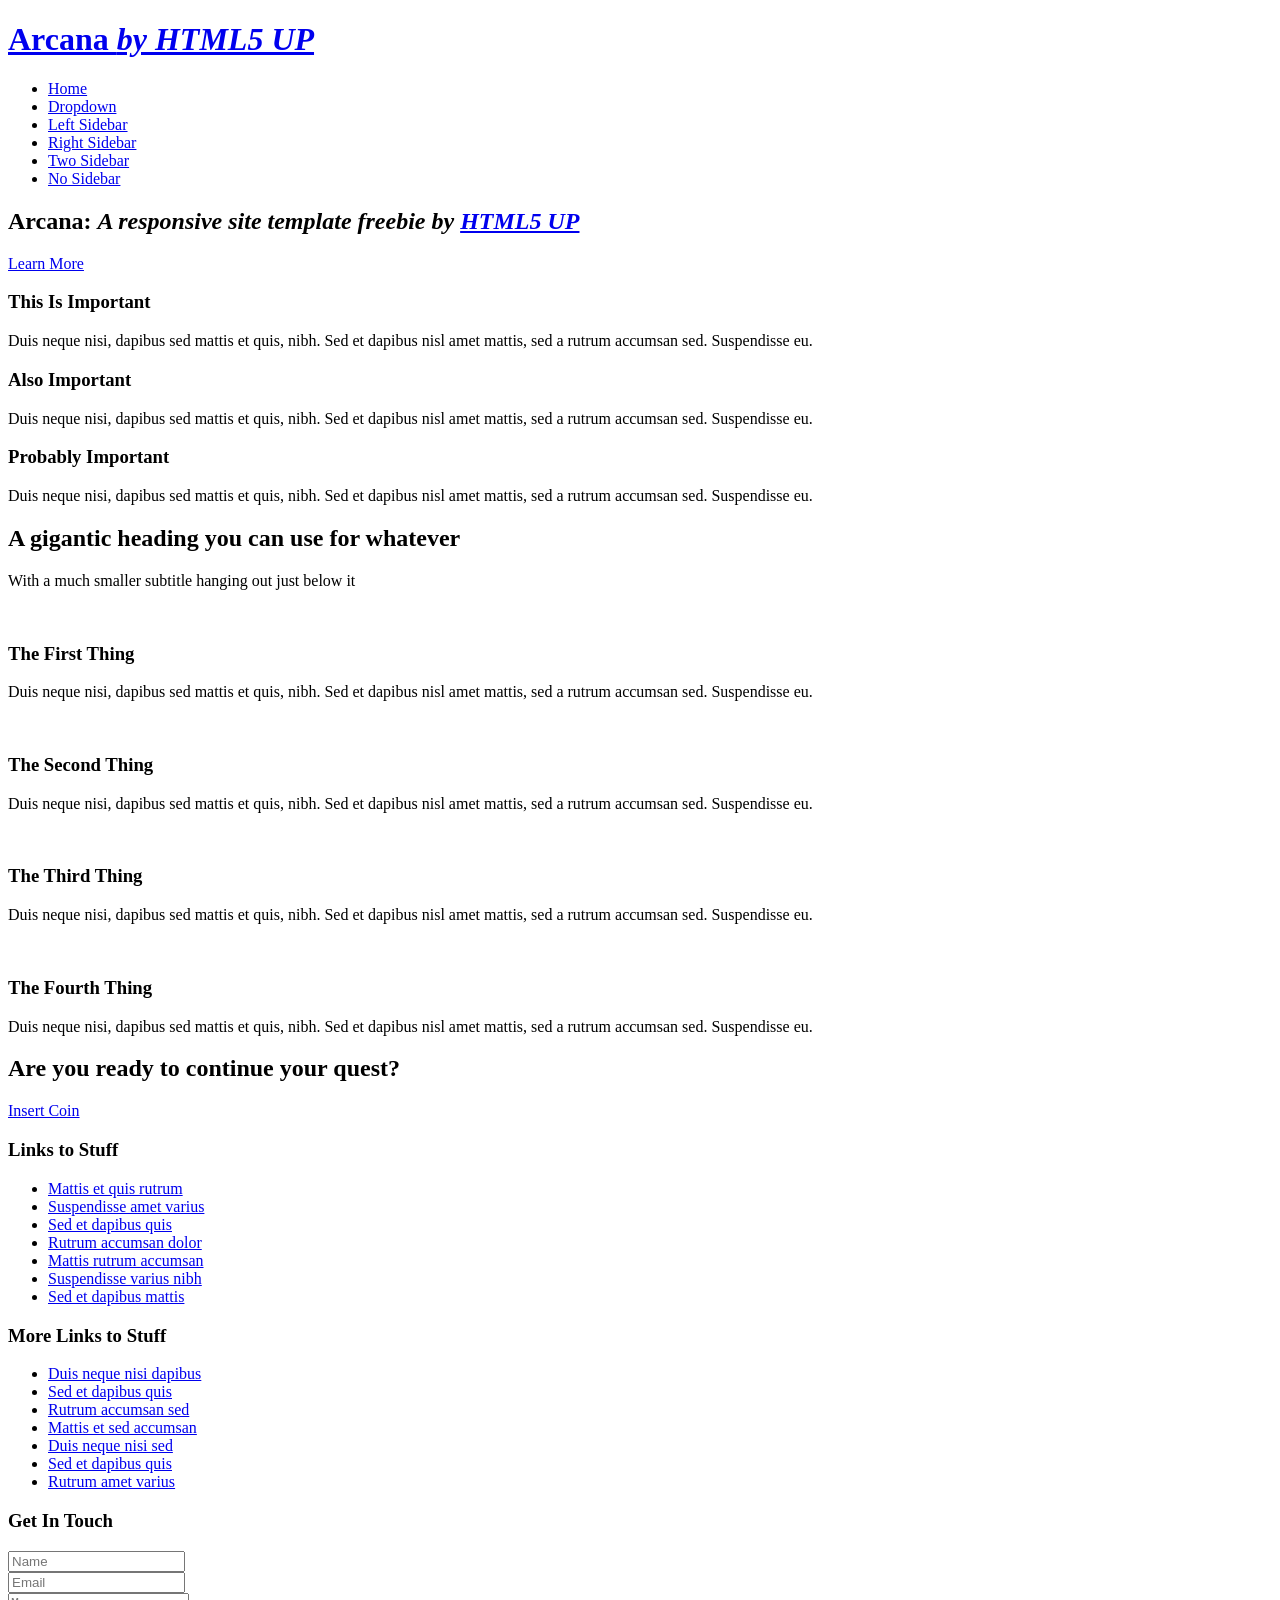
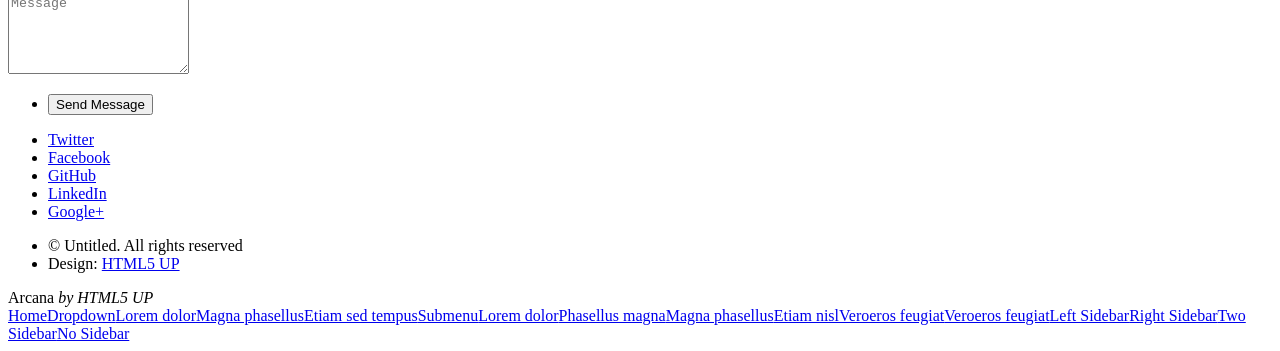
==== index.html @ fdfd2367 "inital commit, took template off HTML5 Up" ====
<!DOCTYPE HTML>
<!--
	Arcana by HTML5 UP
	html5up.net | @ajlkn
	Free for personal and commercial use under the CCA 3.0 license (html5up.net/license)
-->
<html>
	<head>
		<title>Arcana by HTML5 UP</title>
		<meta charset="utf-8" />
		<meta name="viewport" content="width=device-width, initial-scale=1, user-scalable=no" />
		<link rel="stylesheet" href="assets/css/main.css" />
	</head>
	<body class="is-preload">
		<div id="page-wrapper">

			<!-- Header -->
				<div id="header">

					<!-- Logo -->
						<h1><a href="index.html" id="logo">Arcana <em>by HTML5 UP</em></a></h1>

					<!-- Nav -->
						<nav id="nav">
							<ul>
								<li class="current"><a href="index.html">Home</a></li>
								<li>
									<a href="#">Dropdown</a>
									<ul>
										<li><a href="#">Lorem dolor</a></li>
										<li><a href="#">Magna phasellus</a></li>
										<li><a href="#">Etiam sed tempus</a></li>
										<li>
											<a href="#">Submenu</a>
											<ul>
												<li><a href="#">Lorem dolor</a></li>
												<li><a href="#">Phasellus magna</a></li>
												<li><a href="#">Magna phasellus</a></li>
												<li><a href="#">Etiam nisl</a></li>
												<li><a href="#">Veroeros feugiat</a></li>
											</ul>
										</li>
										<li><a href="#">Veroeros feugiat</a></li>
									</ul>
								</li>
								<li><a href="left-sidebar.html">Left Sidebar</a></li>
								<li><a href="right-sidebar.html">Right Sidebar</a></li>
								<li><a href="two-sidebar.html">Two Sidebar</a></li>
								<li><a href="no-sidebar.html">No Sidebar</a></li>
							</ul>
						</nav>

				</div>

			<!-- Banner -->
				<section id="banner">
					<header>
						<h2>Arcana: <em>A responsive site template freebie by <a href="http://html5up.net">HTML5 UP</a></em></h2>
						<a href="#" class="button">Learn More</a>
					</header>
				</section>

			<!-- Highlights -->
				<section class="wrapper style1">
					<div class="container">
						<div class="row gtr-200">
							<section class="col-4 col-12-narrower">
								<div class="box highlight">
									<i class="icon solid major fa-paper-plane"></i>
									<h3>This Is Important</h3>
									<p>Duis neque nisi, dapibus sed mattis et quis, nibh. Sed et dapibus nisl amet mattis, sed a rutrum accumsan sed. Suspendisse eu.</p>
								</div>
							</section>
							<section class="col-4 col-12-narrower">
								<div class="box highlight">
									<i class="icon solid major fa-pencil-alt"></i>
									<h3>Also Important</h3>
									<p>Duis neque nisi, dapibus sed mattis et quis, nibh. Sed et dapibus nisl amet mattis, sed a rutrum accumsan sed. Suspendisse eu.</p>
								</div>
							</section>
							<section class="col-4 col-12-narrower">
								<div class="box highlight">
									<i class="icon solid major fa-wrench"></i>
									<h3>Probably Important</h3>
									<p>Duis neque nisi, dapibus sed mattis et quis, nibh. Sed et dapibus nisl amet mattis, sed a rutrum accumsan sed. Suspendisse eu.</p>
								</div>
							</section>
						</div>
					</div>
				</section>

			<!-- Gigantic Heading -->
				<section class="wrapper style2">
					<div class="container">
						<header class="major">
							<h2>A gigantic heading you can use for whatever</h2>
							<p>With a much smaller subtitle hanging out just below it</p>
						</header>
					</div>
				</section>

			<!-- Posts -->
				<section class="wrapper style1">
					<div class="container">
						<div class="row">
							<section class="col-6 col-12-narrower">
								<div class="box post">
									<a href="#" class="image left"><img src="images/pic01.jpg" alt="" /></a>
									<div class="inner">
										<h3>The First Thing</h3>
										<p>Duis neque nisi, dapibus sed mattis et quis, nibh. Sed et dapibus nisl amet mattis, sed a rutrum accumsan sed. Suspendisse eu.</p>
									</div>
								</div>
							</section>
							<section class="col-6 col-12-narrower">
								<div class="box post">
									<a href="#" class="image left"><img src="images/pic02.jpg" alt="" /></a>
									<div class="inner">
										<h3>The Second Thing</h3>
										<p>Duis neque nisi, dapibus sed mattis et quis, nibh. Sed et dapibus nisl amet mattis, sed a rutrum accumsan sed. Suspendisse eu.</p>
									</div>
								</div>
							</section>
						</div>
						<div class="row">
							<section class="col-6 col-12-narrower">
								<div class="box post">
									<a href="#" class="image left"><img src="images/pic03.jpg" alt="" /></a>
									<div class="inner">
										<h3>The Third Thing</h3>
										<p>Duis neque nisi, dapibus sed mattis et quis, nibh. Sed et dapibus nisl amet mattis, sed a rutrum accumsan sed. Suspendisse eu.</p>
									</div>
								</div>
							</section>
							<section class="col-6 col-12-narrower">
								<div class="box post">
									<a href="#" class="image left"><img src="images/pic04.jpg" alt="" /></a>
									<div class="inner">
										<h3>The Fourth Thing</h3>
										<p>Duis neque nisi, dapibus sed mattis et quis, nibh. Sed et dapibus nisl amet mattis, sed a rutrum accumsan sed. Suspendisse eu.</p>
									</div>
								</div>
							</section>
						</div>
					</div>
				</section>

			<!-- CTA -->
				<section id="cta" class="wrapper style3">
					<div class="container">
						<header>
							<h2>Are you ready to continue your quest?</h2>
							<a href="#" class="button">Insert Coin</a>
						</header>
					</div>
				</section>

			<!-- Footer -->
				<div id="footer">
					<div class="container">
						<div class="row">
							<section class="col-3 col-6-narrower col-12-mobilep">
								<h3>Links to Stuff</h3>
								<ul class="links">
									<li><a href="#">Mattis et quis rutrum</a></li>
									<li><a href="#">Suspendisse amet varius</a></li>
									<li><a href="#">Sed et dapibus quis</a></li>
									<li><a href="#">Rutrum accumsan dolor</a></li>
									<li><a href="#">Mattis rutrum accumsan</a></li>
									<li><a href="#">Suspendisse varius nibh</a></li>
									<li><a href="#">Sed et dapibus mattis</a></li>
								</ul>
							</section>
							<section class="col-3 col-6-narrower col-12-mobilep">
								<h3>More Links to Stuff</h3>
								<ul class="links">
									<li><a href="#">Duis neque nisi dapibus</a></li>
									<li><a href="#">Sed et dapibus quis</a></li>
									<li><a href="#">Rutrum accumsan sed</a></li>
									<li><a href="#">Mattis et sed accumsan</a></li>
									<li><a href="#">Duis neque nisi sed</a></li>
									<li><a href="#">Sed et dapibus quis</a></li>
									<li><a href="#">Rutrum amet varius</a></li>
								</ul>
							</section>
							<section class="col-6 col-12-narrower">
								<h3>Get In Touch</h3>
								<form>
									<div class="row gtr-50">
										<div class="col-6 col-12-mobilep">
											<input type="text" name="name" id="name" placeholder="Name" />
										</div>
										<div class="col-6 col-12-mobilep">
											<input type="email" name="email" id="email" placeholder="Email" />
										</div>
										<div class="col-12">
											<textarea name="message" id="message" placeholder="Message" rows="5"></textarea>
										</div>
										<div class="col-12">
											<ul class="actions">
												<li><input type="submit" class="button alt" value="Send Message" /></li>
											</ul>
										</div>
									</div>
								</form>
							</section>
						</div>
					</div>

					<!-- Icons -->
						<ul class="icons">
							<li><a href="#" class="icon brands fa-twitter"><span class="label">Twitter</span></a></li>
							<li><a href="#" class="icon brands fa-facebook-f"><span class="label">Facebook</span></a></li>
							<li><a href="#" class="icon brands fa-github"><span class="label">GitHub</span></a></li>
							<li><a href="#" class="icon brands fa-linkedin-in"><span class="label">LinkedIn</span></a></li>
							<li><a href="#" class="icon brands fa-google-plus-g"><span class="label">Google+</span></a></li>
						</ul>

					<!-- Copyright -->
						<div class="copyright">
							<ul class="menu">
								<li>&copy; Untitled. All rights reserved</li><li>Design: <a href="http://html5up.net">HTML5 UP</a></li>
							</ul>
						</div>

				</div>

		</div>

		<!-- Scripts -->
			<script src="assets/js/jquery.min.js"></script>
			<script src="assets/js/jquery.dropotron.min.js"></script>
			<script src="assets/js/browser.min.js"></script>
			<script src="assets/js/breakpoints.min.js"></script>
			<script src="assets/js/util.js"></script>
			<script src="assets/js/main.js"></script>

	</body>
</html>
---- assets/css/main.css ----
@import url("fontawesome-all.min.css");
@import url("https://fonts.googleapis.com/css?family=Source+Sans+Pro:300,300italic,600,600italic");

/*
	Arcana by HTML5 UP
	html5up.net | @ajlkn
	Free for personal and commercial use under the CCA 3.0 license (html5up.net/license)
*/

html, body, div, span, applet, object,
iframe, h1, h2, h3, h4, h5, h6, p, blockquote,
pre, a, abbr, acronym, address, big, cite,
code, del, dfn, em, img, ins, kbd, q, s, samp,
small, strike, strong, sub, sup, tt, var, b,
u, i, center, dl, dt, dd, ol, ul, li, fieldset,
form, label, legend, table, caption, tbody,
tfoot, thead, tr, th, td, article, aside,
canvas, details, embed, figure, figcaption,
footer, header, hgroup, menu, nav, output, ruby,
section, summary, time, mark, audio, video {
	margin: 0;
	padding: 0;
	border: 0;
	font-size: 100%;
	font: inherit;
	vertical-align: baseline;}

article, aside, details, figcaption, figure,
footer, header, hgroup, menu, nav, section {
	display: block;}

body {
	line-height: 1;
}

ol, ul {
	list-style: none;
}

blockquote, q {
	quotes: none;
}

	blockquote:before, blockquote:after, q:before, q:after {
		content: '';
		content: none;
	}

table {
	border-collapse: collapse;
	border-spacing: 0;
}

body {
	-webkit-text-size-adjust: none;
}

mark {
	background-color: transparent;
	color: inherit;
}

input::-moz-focus-inner {
	border: 0;
	padding: 0;
}

input, select, textarea {
	-moz-appearance: none;
	-webkit-appearance: none;
	-ms-appearance: none;
	appearance: none;
}

/* Basic */

	html {
		box-sizing: border-box;
	}

	*, *:before, *:after {
		box-sizing: inherit;
	}

	body {
		background: #f7f7f7 url("images/bg01.png");
	}

		body.is-preload *, body.is-preload *:before, body.is-preload *:after {
			-moz-animation: none !important;
			-webkit-animation: none !important;
			-ms-animation: none !important;
			animation: none !important;
			-moz-transition: none !important;
			-webkit-transition: none !important;
			-ms-transition: none !important;
			transition: none !important;
		}

	body, input, select, textarea {
		color: #474747;
		font-family: 'Source Sans Pro', sans-serif;
		font-size: 16pt;
		font-weight: 300;
		line-height: 1.65em;
	}

	a {
		-moz-transition: color 0.2s ease-in-out, border-color 0.2s ease-in-out, opacity 0.2s ease-in-out;
		-webkit-transition: color 0.2s ease-in-out, border-color 0.2s ease-in-out, opacity 0.2s ease-in-out;
		-ms-transition: color 0.2s ease-in-out, border-color 0.2s ease-in-out, opacity 0.2s ease-in-out;
		transition: color 0.2s ease-in-out, border-color 0.2s ease-in-out, opacity 0.2s ease-in-out;
		color: #37c0fb;
		text-decoration: none;
		border-bottom: dotted 1px;
	}

		a:hover {
			color: #37c0fb;
			border-bottom-color: transparent;
		}

	strong, b {
		font-weight: 600;
	}

	em, i {
		font-style: italic;
	}

	p, ul, ol, dl, table, blockquote {
		margin: 0 0 2em 0;
	}

	h1, h2, h3, h4, h5, h6 {
		color: inherit;
		font-weight: 600;
		line-height: 1.75em;
		margin-bottom: 1em;
	}

		h1 a, h2 a, h3 a, h4 a, h5 a, h6 a {
			color: inherit;
			text-decoration: none;
		}

		h1 em, h2 em, h3 em, h4 em, h5 em, h6 em {
			font-style: normal;
			font-weight: 300;
		}

	h2 {
		font-size: 1.75em;
		letter-spacing: -0.025em;
	}

	h3 {
		font-size: 1.2em;
		letter-spacing: -0.025em;
	}

	sub {
		font-size: 0.8em;
		position: relative;
		top: 0.5em;
	}

	sup {
		font-size: 0.8em;
		position: relative;
		top: -0.5em;
	}

	hr {
		border-top: solid 1px #e0e0e0;
		border: 0;
		margin-bottom: 1.5em;
	}

	blockquote {
		border-left: solid 0.5em #e0e0e0;
		font-style: italic;
		padding: 1em 0 1em 2em;
	}

/* Container */

	.container {
		margin: 0 auto;
		max-width: 100%;
		width: 1400px;
	}

		@media screen and (max-width: 1680px) {

			.container {
				width: 1200px;
			}

		}

		@media screen and (max-width: 1280px) {

			.container {
				width: 960px;
			}

		}

		@media screen and (max-width: 980px) {

			.container {
				width: 95%;
			}

		}

		@media screen and (max-width: 840px) {

			.container {
				width: 95%;
			}

		}

		@media screen and (max-width: 736px) {

			.container {
				width: 90%;
			}

		}

		@media screen and (max-width: 480px) {

			.container {
				width: 100%;
			}

		}

/* Row */

	.row {
		display: flex;
		flex-wrap: wrap;
		box-sizing: border-box;
		align-items: stretch;
	}

		.row > * {
			box-sizing: border-box;
		}

		.row.gtr-uniform > * > :last-child {
			margin-bottom: 0;
		}

		.row.aln-left {
			justify-content: flex-start;
		}

		.row.aln-center {
			justify-content: center;
		}

		.row.aln-right {
			justify-content: flex-end;
		}

		.row.aln-top {
			align-items: flex-start;
		}

		.row.aln-middle {
			align-items: center;
		}

		.row.aln-bottom {
			align-items: flex-end;
		}

		.row > .imp {
			order: -1;
		}

		.row > .col-1 {
			width: 8.33333%;
		}

		.row > .off-1 {
			margin-left: 8.33333%;
		}

		.row > .col-2 {
			width: 16.66667%;
		}

		.row > .off-2 {
			margin-left: 16.66667%;
		}

		.row > .col-3 {
			width: 25%;
		}

		.row > .off-3 {
			margin-left: 25%;
		}

		.row > .col-4 {
			width: 33.33333%;
		}

		.row > .off-4 {
			margin-left: 33.33333%;
		}

		.row > .col-5 {
			width: 41.66667%;
		}

		.row > .off-5 {
			margin-left: 41.66667%;
		}

		.row > .col-6 {
			width: 50%;
		}

		.row > .off-6 {
			margin-left: 50%;
		}

		.row > .col-7 {
			width: 58.33333%;
		}

		.row > .off-7 {
			margin-left: 58.33333%;
		}

		.row > .col-8 {
			width: 66.66667%;
		}

		.row > .off-8 {
			margin-left: 66.66667%;
		}

		.row > .col-9 {
			width: 75%;
		}

		.row > .off-9 {
			margin-left: 75%;
		}

		.row > .col-10 {
			width: 83.33333%;
		}

		.row > .off-10 {
			margin-left: 83.33333%;
		}

		.row > .col-11 {
			width: 91.66667%;
		}

		.row > .off-11 {
			margin-left: 91.66667%;
		}

		.row > .col-12 {
			width: 100%;
		}

		.row > .off-12 {
			margin-left: 100%;
		}

		.row.gtr-0 {
			margin-top: 0px;
			margin-left: 0px;
		}

			.row.gtr-0 > * {
				padding: 0px 0 0 0px;
			}

			.row.gtr-0.gtr-uniform {
				margin-top: 0px;
			}

				.row.gtr-0.gtr-uniform > * {
					padding-top: 0px;
				}

		.row.gtr-25 {
			margin-top: -12.5px;
			margin-left: -12.5px;
		}

			.row.gtr-25 > * {
				padding: 12.5px 0 0 12.5px;
			}

			.row.gtr-25.gtr-uniform {
				margin-top: -12.5px;
			}

				.row.gtr-25.gtr-uniform > * {
					padding-top: 12.5px;
				}

		.row.gtr-50 {
			margin-top: -25px;
			margin-left: -25px;
		}

			.row.gtr-50 > * {
				padding: 25px 0 0 25px;
			}

			.row.gtr-50.gtr-uniform {
				margin-top: -25px;
			}

				.row.gtr-50.gtr-uniform > * {
					padding-top: 25px;
				}

		.row {
			margin-top: -50px;
			margin-left: -50px;
		}

			.row > * {
				padding: 50px 0 0 50px;
			}

			.row.gtr-uniform {
				margin-top: -50px;
			}

				.row.gtr-uniform > * {
					padding-top: 50px;
				}

		.row.gtr-150 {
			margin-top: -75px;
			margin-left: -75px;
		}

			.row.gtr-150 > * {
				padding: 75px 0 0 75px;
			}

			.row.gtr-150.gtr-uniform {
				margin-top: -75px;
			}

				.row.gtr-150.gtr-uniform > * {
					padding-top: 75px;
				}

		.row.gtr-200 {
			margin-top: -100px;
			margin-left: -100px;
		}

			.row.gtr-200 > * {
				padding: 100px 0 0 100px;
			}

			.row.gtr-200.gtr-uniform {
				margin-top: -100px;
			}

				.row.gtr-200.gtr-uniform > * {
					padding-top: 100px;
				}

		@media screen and (max-width: 1680px) {

			.row {
				display: flex;
				flex-wrap: wrap;
				box-sizing: border-box;
				align-items: stretch;
			}

				.row > * {
					box-sizing: border-box;
				}

				.row.gtr-uniform > * > :last-child {
					margin-bottom: 0;
				}

				.row.aln-left {
					justify-content: flex-start;
				}

				.row.aln-center {
					justify-content: center;
				}

				.row.aln-right {
					justify-content: flex-end;
				}

				.row.aln-top {
					align-items: flex-start;
				}

				.row.aln-middle {
					align-items: center;
				}

				.row.aln-bottom {
					align-items: flex-end;
				}

				.row > .imp-wide {
					order: -1;
				}

				.row > .col-1-wide {
					width: 8.33333%;
				}

				.row > .off-1-wide {
					margin-left: 8.33333%;
				}

				.row > .col-2-wide {
					width: 16.66667%;
				}

				.row > .off-2-wide {
					margin-left: 16.66667%;
				}

				.row > .col-3-wide {
					width: 25%;
				}

				.row > .off-3-wide {
					margin-left: 25%;
				}

				.row > .col-4-wide {
					width: 33.33333%;
				}

				.row > .off-4-wide {
					margin-left: 33.33333%;
				}

				.row > .col-5-wide {
					width: 41.66667%;
				}

				.row > .off-5-wide {
					margin-left: 41.66667%;
				}

				.row > .col-6-wide {
					width: 50%;
				}

				.row > .off-6-wide {
					margin-left: 50%;
				}

				.row > .col-7-wide {
					width: 58.33333%;
				}

				.row > .off-7-wide {
					margin-left: 58.33333%;
				}

				.row > .col-8-wide {
					width: 66.66667%;
				}

				.row > .off-8-wide {
					margin-left: 66.66667%;
				}

				.row > .col-9-wide {
					width: 75%;
				}

				.row > .off-9-wide {
					margin-left: 75%;
				}

				.row > .col-10-wide {
					width: 83.33333%;
				}

				.row > .off-10-wide {
					margin-left: 83.33333%;
				}

				.row > .col-11-wide {
					width: 91.66667%;
				}

				.row > .off-11-wide {
					margin-left: 91.66667%;
				}

				.row > .col-12-wide {
					width: 100%;
				}

				.row > .off-12-wide {
					margin-left: 100%;
				}

				.row.gtr-0 {
					margin-top: 0px;
					margin-left: 0px;
				}

					.row.gtr-0 > * {
						padding: 0px 0 0 0px;
					}

					.row.gtr-0.gtr-uniform {
						margin-top: 0px;
					}

						.row.gtr-0.gtr-uniform > * {
							padding-top: 0px;
						}

				.row.gtr-25 {
					margin-top: -10px;
					margin-left: -10px;
				}

					.row.gtr-25 > * {
						padding: 10px 0 0 10px;
					}

					.row.gtr-25.gtr-uniform {
						margin-top: -10px;
					}

						.row.gtr-25.gtr-uniform > * {
							padding-top: 10px;
						}

				.row.gtr-50 {
					margin-top: -20px;
					margin-left: -20px;
				}

					.row.gtr-50 > * {
						padding: 20px 0 0 20px;
					}

					.row.gtr-50.gtr-uniform {
						margin-top: -20px;
					}

						.row.gtr-50.gtr-uniform > * {
							padding-top: 20px;
						}

				.row {
					margin-top: -40px;
					margin-left: -40px;
				}

					.row > * {
						padding: 40px 0 0 40px;
					}

					.row.gtr-uniform {
						margin-top: -40px;
					}

						.row.gtr-uniform > * {
							padding-top: 40px;
						}

				.row.gtr-150 {
					margin-top: -60px;
					margin-left: -60px;
				}

					.row.gtr-150 > * {
						padding: 60px 0 0 60px;
					}

					.row.gtr-150.gtr-uniform {
						margin-top: -60px;
					}

						.row.gtr-150.gtr-uniform > * {
							padding-top: 60px;
						}

				.row.gtr-200 {
					margin-top: -80px;
					margin-left: -80px;
				}

					.row.gtr-200 > * {
						padding: 80px 0 0 80px;
					}

					.row.gtr-200.gtr-uniform {
						margin-top: -80px;
					}

						.row.gtr-200.gtr-uniform > * {
							padding-top: 80px;
						}

		}

		@media screen and (max-width: 1280px) {

			.row {
				display: flex;
				flex-wrap: wrap;
				box-sizing: border-box;
				align-items: stretch;
			}

				.row > * {
					box-sizing: border-box;
				}

				.row.gtr-uniform > * > :last-child {
					margin-bottom: 0;
				}

				.row.aln-left {
					justify-content: flex-start;
				}

				.row.aln-center {
					justify-content: center;
				}

				.row.aln-right {
					justify-content: flex-end;
				}

				.row.aln-top {
					align-items: flex-start;
				}

				.row.aln-middle {
					align-items: center;
				}

				.row.aln-bottom {
					align-items: flex-end;
				}

				.row > .imp-normal {
					order: -1;
				}

				.row > .col-1-normal {
					width: 8.33333%;
				}

				.row > .off-1-normal {
					margin-left: 8.33333%;
				}

				.row > .col-2-normal {
					width: 16.66667%;
				}

				.row > .off-2-normal {
					margin-left: 16.66667%;
				}

				.row > .col-3-normal {
					width: 25%;
				}

				.row > .off-3-normal {
					margin-left: 25%;
				}

				.row > .col-4-normal {
					width: 33.33333%;
				}

				.row > .off-4-normal {
					margin-left: 33.33333%;
				}

				.row > .col-5-normal {
					width: 41.66667%;
				}

				.row > .off-5-normal {
					margin-left: 41.66667%;
				}

				.row > .col-6-normal {
					width: 50%;
				}

				.row > .off-6-normal {
					margin-left: 50%;
				}

				.row > .col-7-normal {
					width: 58.33333%;
				}

				.row > .off-7-normal {
					margin-left: 58.33333%;
				}

				.row > .col-8-normal {
					width: 66.66667%;
				}

				.row > .off-8-normal {
					margin-left: 66.66667%;
				}

				.row > .col-9-normal {
					width: 75%;
				}

				.row > .off-9-normal {
					margin-left: 75%;
				}

				.row > .col-10-normal {
					width: 83.33333%;
				}

				.row > .off-10-normal {
					margin-left: 83.33333%;
				}

				.row > .col-11-normal {
					width: 91.66667%;
				}

				.row > .off-11-normal {
					margin-left: 91.66667%;
				}

				.row > .col-12-normal {
					width: 100%;
				}

				.row > .off-12-normal {
					margin-left: 100%;
				}

				.row.gtr-0 {
					margin-top: 0px;
					margin-left: 0px;
				}

					.row.gtr-0 > * {
						padding: 0px 0 0 0px;
					}

					.row.gtr-0.gtr-uniform {
						margin-top: 0px;
					}

						.row.gtr-0.gtr-uniform > * {
							padding-top: 0px;
						}

				.row.gtr-25 {
					margin-top: -7.5px;
					margin-left: -7.5px;
				}

					.row.gtr-25 > * {
						padding: 7.5px 0 0 7.5px;
					}

					.row.gtr-25.gtr-uniform {
						margin-top: -7.5px;
					}

						.row.gtr-25.gtr-uniform > * {
							padding-top: 7.5px;
						}

				.row.gtr-50 {
					margin-top: -15px;
					margin-left: -15px;
				}

					.row.gtr-50 > * {
						padding: 15px 0 0 15px;
					}

					.row.gtr-50.gtr-uniform {
						margin-top: -15px;
					}

						.row.gtr-50.gtr-uniform > * {
							padding-top: 15px;
						}

				.row {
					margin-top: -30px;
					margin-left: -30px;
				}

					.row > * {
						padding: 30px 0 0 30px;
					}

					.row.gtr-uniform {
						margin-top: -30px;
					}

						.row.gtr-uniform > * {
							padding-top: 30px;
						}

				.row.gtr-150 {
					margin-top: -45px;
					margin-left: -45px;
				}

					.row.gtr-150 > * {
						padding: 45px 0 0 45px;
					}

					.row.gtr-150.gtr-uniform {
						margin-top: -45px;
					}

						.row.gtr-150.gtr-uniform > * {
							padding-top: 45px;
						}

				.row.gtr-200 {
					margin-top: -60px;
					margin-left: -60px;
				}

					.row.gtr-200 > * {
						padding: 60px 0 0 60px;
					}

					.row.gtr-200.gtr-uniform {
						margin-top: -60px;
					}

						.row.gtr-200.gtr-uniform > * {
							padding-top: 60px;
						}

		}

		@media screen and (max-width: 980px) {

			.row {
				display: flex;
				flex-wrap: wrap;
				box-sizing: border-box;
				align-items: stretch;
			}

				.row > * {
					box-sizing: border-box;
				}

				.row.gtr-uniform > * > :last-child {
					margin-bottom: 0;
				}

				.row.aln-left {
					justify-content: flex-start;
				}

				.row.aln-center {
					justify-content: center;
				}

				.row.aln-right {
					justify-content: flex-end;
				}

				.row.aln-top {
					align-items: flex-start;
				}

				.row.aln-middle {
					align-items: center;
				}

				.row.aln-bottom {
					align-items: flex-end;
				}

				.row > .imp-narrow {
					order: -1;
				}

				.row > .col-1-narrow {
					width: 8.33333%;
				}

				.row > .off-1-narrow {
					margin-left: 8.33333%;
				}

				.row > .col-2-narrow {
					width: 16.66667%;
				}

				.row > .off-2-narrow {
					margin-left: 16.66667%;
				}

				.row > .col-3-narrow {
					width: 25%;
				}

				.row > .off-3-narrow {
					margin-left: 25%;
				}

				.row > .col-4-narrow {
					width: 33.33333%;
				}

				.row > .off-4-narrow {
					margin-left: 33.33333%;
				}

				.row > .col-5-narrow {
					width: 41.66667%;
				}

				.row > .off-5-narrow {
					margin-left: 41.66667%;
				}

				.row > .col-6-narrow {
					width: 50%;
				}

				.row > .off-6-narrow {
					margin-left: 50%;
				}

				.row > .col-7-narrow {
					width: 58.33333%;
				}

				.row > .off-7-narrow {
					margin-left: 58.33333%;
				}

				.row > .col-8-narrow {
					width: 66.66667%;
				}

				.row > .off-8-narrow {
					margin-left: 66.66667%;
				}

				.row > .col-9-narrow {
					width: 75%;
				}

				.row > .off-9-narrow {
					margin-left: 75%;
				}

				.row > .col-10-narrow {
					width: 83.33333%;
				}

				.row > .off-10-narrow {
					margin-left: 83.33333%;
				}

				.row > .col-11-narrow {
					width: 91.66667%;
				}

				.row > .off-11-narrow {
					margin-left: 91.66667%;
				}

				.row > .col-12-narrow {
					width: 100%;
				}

				.row > .off-12-narrow {
					margin-left: 100%;
				}

				.row.gtr-0 {
					margin-top: 0px;
					margin-left: 0px;
				}

					.row.gtr-0 > * {
						padding: 0px 0 0 0px;
					}

					.row.gtr-0.gtr-uniform {
						margin-top: 0px;
					}

						.row.gtr-0.gtr-uniform > * {
							padding-top: 0px;
						}

				.row.gtr-25 {
					margin-top: -7.5px;
					margin-left: -7.5px;
				}

					.row.gtr-25 > * {
						padding: 7.5px 0 0 7.5px;
					}

					.row.gtr-25.gtr-uniform {
						margin-top: -7.5px;
					}

						.row.gtr-25.gtr-uniform > * {
							padding-top: 7.5px;
						}

				.row.gtr-50 {
					margin-top: -15px;
					margin-left: -15px;
				}

					.row.gtr-50 > * {
						padding: 15px 0 0 15px;
					}

					.row.gtr-50.gtr-uniform {
						margin-top: -15px;
					}

						.row.gtr-50.gtr-uniform > * {
							padding-top: 15px;
						}

				.row {
					margin-top: -30px;
					margin-left: -30px;
				}

					.row > * {
						padding: 30px 0 0 30px;
					}

					.row.gtr-uniform {
						margin-top: -30px;
					}

						.row.gtr-uniform > * {
							padding-top: 30px;
						}

				.row.gtr-150 {
					margin-top: -45px;
					margin-left: -45px;
				}

					.row.gtr-150 > * {
						padding: 45px 0 0 45px;
					}

					.row.gtr-150.gtr-uniform {
						margin-top: -45px;
					}

						.row.gtr-150.gtr-uniform > * {
							padding-top: 45px;
						}

				.row.gtr-200 {
					margin-top: -60px;
					margin-left: -60px;
				}

					.row.gtr-200 > * {
						padding: 60px 0 0 60px;
					}

					.row.gtr-200.gtr-uniform {
						margin-top: -60px;
					}

						.row.gtr-200.gtr-uniform > * {
							padding-top: 60px;
						}

		}

		@media screen and (max-width: 840px) {

			.row {
				display: flex;
				flex-wrap: wrap;
				box-sizing: border-box;
				align-items: stretch;
			}

				.row > * {
					box-sizing: border-box;
				}

				.row.gtr-uniform > * > :last-child {
					margin-bottom: 0;
				}

				.row.aln-left {
					justify-content: flex-start;
				}

				.row.aln-center {
					justify-content: center;
				}

				.row.aln-right {
					justify-content: flex-end;
				}

				.row.aln-top {
					align-items: flex-start;
				}

				.row.aln-middle {
					align-items: center;
				}

				.row.aln-bottom {
					align-items: flex-end;
				}

				.row > .imp-narrower {
					order: -1;
				}

				.row > .col-1-narrower {
					width: 8.33333%;
				}

				.row > .off-1-narrower {
					margin-left: 8.33333%;
				}

				.row > .col-2-narrower {
					width: 16.66667%;
				}

				.row > .off-2-narrower {
					margin-left: 16.66667%;
				}

				.row > .col-3-narrower {
					width: 25%;
				}

				.row > .off-3-narrower {
					margin-left: 25%;
				}

				.row > .col-4-narrower {
					width: 33.33333%;
				}

				.row > .off-4-narrower {
					margin-left: 33.33333%;
				}

				.row > .col-5-narrower {
					width: 41.66667%;
				}

				.row > .off-5-narrower {
					margin-left: 41.66667%;
				}

				.row > .col-6-narrower {
					width: 50%;
				}

				.row > .off-6-narrower {
					margin-left: 50%;
				}

				.row > .col-7-narrower {
					width: 58.33333%;
				}

				.row > .off-7-narrower {
					margin-left: 58.33333%;
				}

				.row > .col-8-narrower {
					width: 66.66667%;
				}

				.row > .off-8-narrower {
					margin-left: 66.66667%;
				}

				.row > .col-9-narrower {
					width: 75%;
				}

				.row > .off-9-narrower {
					margin-left: 75%;
				}

				.row > .col-10-narrower {
					width: 83.33333%;
				}

				.row > .off-10-narrower {
					margin-left: 83.33333%;
				}

				.row > .col-11-narrower {
					width: 91.66667%;
				}

				.row > .off-11-narrower {
					margin-left: 91.66667%;
				}

				.row > .col-12-narrower {
					width: 100%;
				}

				.row > .off-12-narrower {
					margin-left: 100%;
				}

				.row.gtr-0 {
					margin-top: 0px;
					margin-left: 0px;
				}

					.row.gtr-0 > * {
						padding: 0px 0 0 0px;
					}

					.row.gtr-0.gtr-uniform {
						margin-top: 0px;
					}

						.row.gtr-0.gtr-uniform > * {
							padding-top: 0px;
						}

				.row.gtr-25 {
					margin-top: -7.5px;
					margin-left: -7.5px;
				}

					.row.gtr-25 > * {
						padding: 7.5px 0 0 7.5px;
					}

					.row.gtr-25.gtr-uniform {
						margin-top: -7.5px;
					}

						.row.gtr-25.gtr-uniform > * {
							padding-top: 7.5px;
						}

				.row.gtr-50 {
					margin-top: -15px;
					margin-left: -15px;
				}

					.row.gtr-50 > * {
						padding: 15px 0 0 15px;
					}

					.row.gtr-50.gtr-uniform {
						margin-top: -15px;
					}

						.row.gtr-50.gtr-uniform > * {
							padding-top: 15px;
						}

				.row {
					margin-top: -30px;
					margin-left: -30px;
				}

					.row > * {
						padding: 30px 0 0 30px;
					}

					.row.gtr-uniform {
						margin-top: -30px;
					}

						.row.gtr-uniform > * {
							padding-top: 30px;
						}

				.row.gtr-150 {
					margin-top: -45px;
					margin-left: -45px;
				}

					.row.gtr-150 > * {
						padding: 45px 0 0 45px;
					}

					.row.gtr-150.gtr-uniform {
						margin-top: -45px;
					}

						.row.gtr-150.gtr-uniform > * {
							padding-top: 45px;
						}

				.row.gtr-200 {
					margin-top: -60px;
					margin-left: -60px;
				}

					.row.gtr-200 > * {
						padding: 60px 0 0 60px;
					}

					.row.gtr-200.gtr-uniform {
						margin-top: -60px;
					}

						.row.gtr-200.gtr-uniform > * {
							padding-top: 60px;
						}

		}

		@media screen and (max-width: 736px) {

			.row {
				display: flex;
				flex-wrap: wrap;
				box-sizing: border-box;
				align-items: stretch;
			}

				.row > * {
					box-sizing: border-box;
				}

				.row.gtr-uniform > * > :last-child {
					margin-bottom: 0;
				}

				.row.aln-left {
					justify-content: flex-start;
				}

				.row.aln-center {
					justify-content: center;
				}

				.row.aln-right {
					justify-content: flex-end;
				}

				.row.aln-top {
					align-items: flex-start;
				}

				.row.aln-middle {
					align-items: center;
				}

				.row.aln-bottom {
					align-items: flex-end;
				}

				.row > .imp-mobile {
					order: -1;
				}

				.row > .col-1-mobile {
					width: 8.33333%;
				}

				.row > .off-1-mobile {
					margin-left: 8.33333%;
				}

				.row > .col-2-mobile {
					width: 16.66667%;
				}

				.row > .off-2-mobile {
					margin-left: 16.66667%;
				}

				.row > .col-3-mobile {
					width: 25%;
				}

				.row > .off-3-mobile {
					margin-left: 25%;
				}

				.row > .col-4-mobile {
					width: 33.33333%;
				}

				.row > .off-4-mobile {
					margin-left: 33.33333%;
				}

				.row > .col-5-mobile {
					width: 41.66667%;
				}

				.row > .off-5-mobile {
					margin-left: 41.66667%;
				}

				.row > .col-6-mobile {
					width: 50%;
				}

				.row > .off-6-mobile {
					margin-left: 50%;
				}

				.row > .col-7-mobile {
					width: 58.33333%;
				}

				.row > .off-7-mobile {
					margin-left: 58.33333%;
				}

				.row > .col-8-mobile {
					width: 66.66667%;
				}

				.row > .off-8-mobile {
					margin-left: 66.66667%;
				}

				.row > .col-9-mobile {
					width: 75%;
				}

				.row > .off-9-mobile {
					margin-left: 75%;
				}

				.row > .col-10-mobile {
					width: 83.33333%;
				}

				.row > .off-10-mobile {
					margin-left: 83.33333%;
				}

				.row > .col-11-mobile {
					width: 91.66667%;
				}

				.row > .off-11-mobile {
					margin-left: 91.66667%;
				}

				.row > .col-12-mobile {
					width: 100%;
				}

				.row > .off-12-mobile {
					margin-left: 100%;
				}

				.row.gtr-0 {
					margin-top: 0px;
					margin-left: 0px;
				}

					.row.gtr-0 > * {
						padding: 0px 0 0 0px;
					}

					.row.gtr-0.gtr-uniform {
						margin-top: 0px;
					}

						.row.gtr-0.gtr-uniform > * {
							padding-top: 0px;
						}

				.row.gtr-25 {
					margin-top: -5px;
					margin-left: -5px;
				}

					.row.gtr-25 > * {
						padding: 5px 0 0 5px;
					}

					.row.gtr-25.gtr-uniform {
						margin-top: -5px;
					}

						.row.gtr-25.gtr-uniform > * {
							padding-top: 5px;
						}

				.row.gtr-50 {
					margin-top: -10px;
					margin-left: -10px;
				}

					.row.gtr-50 > * {
						padding: 10px 0 0 10px;
					}

					.row.gtr-50.gtr-uniform {
						margin-top: -10px;
					}

						.row.gtr-50.gtr-uniform > * {
							padding-top: 10px;
						}

				.row {
					margin-top: -20px;
					margin-left: -20px;
				}

					.row > * {
						padding: 20px 0 0 20px;
					}

					.row.gtr-uniform {
						margin-top: -20px;
					}

						.row.gtr-uniform > * {
							padding-top: 20px;
						}

				.row.gtr-150 {
					margin-top: -30px;
					margin-left: -30px;
				}

					.row.gtr-150 > * {
						padding: 30px 0 0 30px;
					}

					.row.gtr-150.gtr-uniform {
						margin-top: -30px;
					}

						.row.gtr-150.gtr-uniform > * {
							padding-top: 30px;
						}

				.row.gtr-200 {
					margin-top: -40px;
					margin-left: -40px;
				}

					.row.gtr-200 > * {
						padding: 40px 0 0 40px;
					}

					.row.gtr-200.gtr-uniform {
						margin-top: -40px;
					}

						.row.gtr-200.gtr-uniform > * {
							padding-top: 40px;
						}

		}

		@media screen and (max-width: 480px) {

			.row {
				display: flex;
				flex-wrap: wrap;
				box-sizing: border-box;
				align-items: stretch;
			}

				.row > * {
					box-sizing: border-box;
				}

				.row.gtr-uniform > * > :last-child {
					margin-bottom: 0;
				}

				.row.aln-left {
					justify-content: flex-start;
				}

				.row.aln-center {
					justify-content: center;
				}

				.row.aln-right {
					justify-content: flex-end;
				}

				.row.aln-top {
					align-items: flex-start;
				}

				.row.aln-middle {
					align-items: center;
				}

				.row.aln-bottom {
					align-items: flex-end;
				}

				.row > .imp-mobilep {
					order: -1;
				}

				.row > .col-1-mobilep {
					width: 8.33333%;
				}

				.row > .off-1-mobilep {
					margin-left: 8.33333%;
				}

				.row > .col-2-mobilep {
					width: 16.66667%;
				}

				.row > .off-2-mobilep {
					margin-left: 16.66667%;
				}

				.row > .col-3-mobilep {
					width: 25%;
				}

				.row > .off-3-mobilep {
					margin-left: 25%;
				}

				.row > .col-4-mobilep {
					width: 33.33333%;
				}

				.row > .off-4-mobilep {
					margin-left: 33.33333%;
				}

				.row > .col-5-mobilep {
					width: 41.66667%;
				}

				.row > .off-5-mobilep {
					margin-left: 41.66667%;
				}

				.row > .col-6-mobilep {
					width: 50%;
				}

				.row > .off-6-mobilep {
					margin-left: 50%;
				}

				.row > .col-7-mobilep {
					width: 58.33333%;
				}

				.row > .off-7-mobilep {
					margin-left: 58.33333%;
				}

				.row > .col-8-mobilep {
					width: 66.66667%;
				}

				.row > .off-8-mobilep {
					margin-left: 66.66667%;
				}

				.row > .col-9-mobilep {
					width: 75%;
				}

				.row > .off-9-mobilep {
					margin-left: 75%;
				}

				.row > .col-10-mobilep {
					width: 83.33333%;
				}

				.row > .off-10-mobilep {
					margin-left: 83.33333%;
				}

				.row > .col-11-mobilep {
					width: 91.66667%;
				}

				.row > .off-11-mobilep {
					margin-left: 91.66667%;
				}

				.row > .col-12-mobilep {
					width: 100%;
				}

				.row > .off-12-mobilep {
					margin-left: 100%;
				}

				.row.gtr-0 {
					margin-top: 0px;
					margin-left: 0px;
				}

					.row.gtr-0 > * {
						padding: 0px 0 0 0px;
					}

					.row.gtr-0.gtr-uniform {
						margin-top: 0px;
					}

						.row.gtr-0.gtr-uniform > * {
							padding-top: 0px;
						}

				.row.gtr-25 {
					margin-top: -5px;
					margin-left: -5px;
				}

					.row.gtr-25 > * {
						padding: 5px 0 0 5px;
					}

					.row.gtr-25.gtr-uniform {
						margin-top: -5px;
					}

						.row.gtr-25.gtr-uniform > * {
							padding-top: 5px;
						}

				.row.gtr-50 {
					margin-top: -10px;
					margin-left: -10px;
				}

					.row.gtr-50 > * {
						padding: 10px 0 0 10px;
					}

					.row.gtr-50.gtr-uniform {
						margin-top: -10px;
					}

						.row.gtr-50.gtr-uniform > * {
							padding-top: 10px;
						}

				.row {
					margin-top: -20px;
					margin-left: -20px;
				}

					.row > * {
						padding: 20px 0 0 20px;
					}

					.row.gtr-uniform {
						margin-top: -20px;
					}

						.row.gtr-uniform > * {
							padding-top: 20px;
						}

				.row.gtr-150 {
					margin-top: -30px;
					margin-left: -30px;
				}

					.row.gtr-150 > * {
						padding: 30px 0 0 30px;
					}

					.row.gtr-150.gtr-uniform {
						margin-top: -30px;
					}

						.row.gtr-150.gtr-uniform > * {
							padding-top: 30px;
						}

				.row.gtr-200 {
					margin-top: -40px;
					margin-left: -40px;
				}

					.row.gtr-200 > * {
						padding: 40px 0 0 40px;
					}

					.row.gtr-200.gtr-uniform {
						margin-top: -40px;
					}

						.row.gtr-200.gtr-uniform > * {
							padding-top: 40px;
						}

		}

/* Section/Article */

	section.special, article.special {
		text-align: center;
	}

	header p {
		color: #999;
		font-size: 1.25em;
		position: relative;
		margin-top: -1.25em;
		margin-bottom: 2.25em;
	}

	header.major {
		text-align: center;
		margin: 0 0 2em 0;
	}

		header.major h2 {
			font-size: 2.25em;
		}

		header.major p {
			position: relative;
			border-top: solid 1px #e0e0e0;
			padding: 1em 0 0 0;
			margin: 0;
			top: -1em;
			font-size: 1.5em;
			letter-spacing: -0.025em;
		}

	footer {
		margin: 0 0 3em 0;
	}

		footer > :last-child {
			margin-bottom: 0;
		}

		footer.major {
			padding-top: 3em;
		}

/* Form */

	input[type="text"],
	input[type="password"],
	input[type="email"],
	textarea {
		-moz-appearance: none;
		-webkit-appearance: none;
		-ms-appearance: none;
		appearance: none;
		-moz-transition: border-color 0.2s ease-in-out;
		-webkit-transition: border-color 0.2s ease-in-out;
		-ms-transition: border-color 0.2s ease-in-out;
		transition: border-color 0.2s ease-in-out;
		background: #fff;
		border: solid 1px #e0e0e0;
		border-radius: 5px;
		color: inherit;
		display: block;
		outline: 0;
		padding: 0.75em;
		text-decoration: none;
		width: 100%;
	}

		input[type="text"]:focus,
		input[type="password"]:focus,
		input[type="email"]:focus,
		textarea:focus {
			border-color: #37c0fb;
		}

	input[type="text"],
	input[type="password"],
	input[type="email"] {
		line-height: 1em;
	}

	label {
		display: block;
		color: inherit;
		font-weight: 600;
		line-height: 1.75em;
		margin-bottom: 0.5em;
	}

	::-webkit-input-placeholder {
		color: #999;
		position: relative;
		top: 3px;
	}

	:-moz-placeholder {
		color: #999;
	}

	::-moz-placeholder {
		color: #999;
	}

	:-ms-input-placeholder {
		color: #999;
	}

/* Image */

	.image {
		border: 0;
		display: inline-block;
		position: relative;
		border-radius: 5px;
	}

		.image img {
			display: block;
			border-radius: 5px;
		}

		.image.left {
			display: block;
			float: left;
			margin: 0 2em 2em 0;
			position: relative;
			top: 0.25em;
		}

			.image.left img {
				display: block;
				width: 100%;
			}

		.image.fit {
			display: block;
		}

			.image.fit img {
				display: block;
				width: 100%;
			}

		.image.featured {
			display: block;
			margin: 0 0 2em 0;
		}

			.image.featured img {
				display: block;
				width: 100%;
			}

/* Icon */

	.icon {
		text-decoration: none;
		position: relative;
		text-decoration: none;
	}

		.icon:before {
			-moz-osx-font-smoothing: grayscale;
			-webkit-font-smoothing: antialiased;
			display: inline-block;
			font-style: normal;
			font-variant: normal;
			text-rendering: auto;
			line-height: 1;
			text-transform: none !important;
			font-family: 'Font Awesome 5 Free';
			font-weight: 400;
		}

		.icon > .label {
			display: none;
		}

		.icon:before {
			line-height: inherit;
		}

		.icon.solid:before {
			font-weight: 900;
		}

		.icon.brands:before {
			font-family: 'Font Awesome 5 Brands';
		}

		.icon.major {
			text-align: center;
			cursor: default;
			background-color: #37c0fb;
			background-image: -moz-linear-gradient(top, rgba(0,0,0,0), rgba(0,0,0,0.15)), url("images/bg01.png");
			background-image: -webkit-linear-gradient(top, rgba(0,0,0,0), rgba(0,0,0,0.15)), url("images/bg01.png");
			background-image: -ms-linear-gradient(top, rgba(0,0,0,0), rgba(0,0,0,0.15)), url("images/bg01.png");
			background-image: linear-gradient(top, rgba(0,0,0,0), rgba(0,0,0,0.15)), url("images/bg01.png");
			color: #fff;
			border-radius: 100%;
			display: inline-block;
			width: 5em;
			height: 5em;
			line-height: 5em;
			box-shadow: 0 0 0 7px white, 0 0 0 8px #e0e0e0;
			margin: 0 0 2em 0;
		}

			.icon.major:before {
				font-size: 36px;
			}

/* Lists */

	ol {
		list-style: decimal;
		padding-left: 1.25em;
	}

		ol li {
			padding-left: 0.25em;
		}

	ul {
		list-style: disc;
		padding-left: 1em;
	}

		ul li {
			padding-left: 0.5em;
		}

/* Links */

	ul.links {
		list-style: none;
		padding-left: 0;
	}

		ul.links li {
			line-height: 2.5em;
			padding-left: 0;
		}

/* Icons */

	ul.icons {
		cursor: default;
		list-style: none;
		padding-left: 0;
	}

		ul.icons li {
			display: inline-block;
			line-height: 1em;
			padding-left: 1.5em;
		}

			ul.icons li:first-child {
				padding-left: 0;
			}

			ul.icons li a, ul.icons li span {
				font-size: 2em;
				border: 0;
			}

/* Menu */

	ul.menu {
		list-style: none;
		padding-left: 0;
	}

		ul.menu li {
			border-left: solid 1px #e0e0e0;
			display: inline-block;
			padding: 0 0 0 1em;
			margin: 0 0 0 1em;
		}

			ul.menu li:first-child {
				border-left: 0;
				margin-left: 0;
				padding-left: 0;
			}

/* Actions */

	ul.actions {
		display: -moz-flex;
		display: -webkit-flex;
		display: -ms-flex;
		display: flex;
		cursor: default;
		list-style: none;
		margin-left: -1em;
		padding-left: 0;
	}

		ul.actions li {
			padding: 0 0 0 1em;
			vertical-align: middle;
		}

		ul.actions.special {
			-moz-justify-content: center;
			-webkit-justify-content: center;
			-ms-justify-content: center;
			justify-content: center;
			width: 100%;
			margin-left: 0;
		}

			ul.actions.special li:first-child {
				padding-left: 0;
			}

		ul.actions.stacked {
			-moz-flex-direction: column;
			-webkit-flex-direction: column;
			-ms-flex-direction: column;
			flex-direction: column;
			margin-left: 0;
		}

			ul.actions.stacked li {
				padding: 1.25em 0 0 0;
			}

				ul.actions.stacked li:first-child {
					padding-top: 0;
				}

		ul.actions.fit {
			width: calc(100% + 1em);
		}

			ul.actions.fit li {
				-moz-flex-grow: 1;
				-webkit-flex-grow: 1;
				-ms-flex-grow: 1;
				flex-grow: 1;
				-moz-flex-shrink: 1;
				-webkit-flex-shrink: 1;
				-ms-flex-shrink: 1;
				flex-shrink: 1;
				width: 100%;
			}

				ul.actions.fit li > * {
					width: 100%;
				}

			ul.actions.fit.stacked {
				width: 100%;
			}

		@media screen and (max-width: 736px) {

			ul.actions:not(.fixed) {
				-moz-flex-direction: column;
				-webkit-flex-direction: column;
				-ms-flex-direction: column;
				flex-direction: column;
				margin-left: 0;
				width: 100% !important;
			}

				ul.actions:not(.fixed) li {
					-moz-flex-grow: 1;
					-webkit-flex-grow: 1;
					-ms-flex-grow: 1;
					flex-grow: 1;
					-moz-flex-shrink: 1;
					-webkit-flex-shrink: 1;
					-ms-flex-shrink: 1;
					flex-shrink: 1;
					padding: 1em 0 0 0;
					text-align: center;
					width: 100%;
				}

					ul.actions:not(.fixed) li > * {
						width: 100%;
					}

					ul.actions:not(.fixed) li:first-child {
						padding-top: 0;
					}

					ul.actions:not(.fixed) li input[type="submit"],
					ul.actions:not(.fixed) li input[type="reset"],
					ul.actions:not(.fixed) li input[type="button"],
					ul.actions:not(.fixed) li button,
					ul.actions:not(.fixed) li .button {
						width: 100%;
					}

						ul.actions:not(.fixed) li input[type="submit"].icon:before,
						ul.actions:not(.fixed) li input[type="reset"].icon:before,
						ul.actions:not(.fixed) li input[type="button"].icon:before,
						ul.actions:not(.fixed) li button.icon:before,
						ul.actions:not(.fixed) li .button.icon:before {
							margin-left: -0.5em;
						}

		}

/* Tables */

	table {
		width: 100%;
	}

		table.default {
			width: 100%;
		}

			table.default tbody tr {
				border-bottom: solid 1px #e0e0e0;
			}

			table.default td {
				padding: 0.5em 1em 0.5em 1em;
			}

			table.default th {
				font-weight: 600;
				padding: 0.5em 1em 0.5em 1em;
				text-align: left;
			}

			table.default thead {
				background-color: #555555;
				background-image: -moz-linear-gradient(top, rgba(0,0,0,0), rgba(0,0,0,0.15)), url("images/bg01.png");
				background-image: -webkit-linear-gradient(top, rgba(0,0,0,0), rgba(0,0,0,0.15)), url("images/bg01.png");
				background-image: -ms-linear-gradient(top, rgba(0,0,0,0), rgba(0,0,0,0.15)), url("images/bg01.png");
				background-image: linear-gradient(top, rgba(0,0,0,0), rgba(0,0,0,0.15)), url("images/bg01.png");
				color: #fff;
			}

/* Button */

	input[type="submit"],
	input[type="reset"],
	input[type="button"],
	button,
	.button {
		-moz-appearance: none;
		-webkit-appearance: none;
		-ms-appearance: none;
		appearance: none;
		-moz-transition: background-color 0.2s ease-in-out, color 0.2s ease-in-out, box-shadow 0.2s ease-in-out;
		-webkit-transition: background-color 0.2s ease-in-out, color 0.2s ease-in-out, box-shadow 0.2s ease-in-out;
		-ms-transition: background-color 0.2s ease-in-out, color 0.2s ease-in-out, box-shadow 0.2s ease-in-out;
		transition: background-color 0.2s ease-in-out, color 0.2s ease-in-out, box-shadow 0.2s ease-in-out;
		background-image: -moz-linear-gradient(top, rgba(0,0,0,0), rgba(0,0,0,0.15)), url("images/bg01.png");
		background-image: -webkit-linear-gradient(top, rgba(0,0,0,0), rgba(0,0,0,0.15)), url("images/bg01.png");
		background-image: -ms-linear-gradient(top, rgba(0,0,0,0), rgba(0,0,0,0.15)), url("images/bg01.png");
		background-image: linear-gradient(top, rgba(0,0,0,0), rgba(0,0,0,0.15)), url("images/bg01.png");
		background-color: #37c0fb;
		border-radius: 5px;
		border: 0;
		color: #fff;
		cursor: pointer;
		display: inline-block;
		padding: 0 1.5em;
		line-height: 2.75em;
		min-width: 9em;
		text-align: center;
		text-decoration: none;
		font-weight: 600;
		letter-spacing: -0.025em;
	}

		input[type="submit"]:hover,
		input[type="reset"]:hover,
		input[type="button"]:hover,
		button:hover,
		.button:hover {
			background-color: #50c8fc;
			color: #fff !important;
		}

		input[type="submit"]:active,
		input[type="reset"]:active,
		input[type="button"]:active,
		button:active,
		.button:active {
			background-color: #1eb8fb;
			color: #fff;
		}

		input[type="submit"].alt,
		input[type="reset"].alt,
		input[type="button"].alt,
		button.alt,
		.button.alt {
			background-color: #555555;
			color: #fff;
		}

			input[type="submit"].alt:hover,
			input[type="reset"].alt:hover,
			input[type="button"].alt:hover,
			button.alt:hover,
			.button.alt:hover {
				background-color: #626262;
			}

			input[type="submit"].alt:active,
			input[type="reset"].alt:active,
			input[type="button"].alt:active,
			button.alt:active,
			.button.alt:active {
				background-color: #484848;
			}

		input[type="submit"].icon:before,
		input[type="reset"].icon:before,
		input[type="button"].icon:before,
		button.icon:before,
		.button.icon:before {
			margin-right: 0.5em;
		}

		input[type="submit"].fit,
		input[type="reset"].fit,
		input[type="button"].fit,
		button.fit,
		.button.fit {
			width: 100%;
		}

		input[type="submit"].small,
		input[type="reset"].small,
		input[type="button"].small,
		button.small,
		.button.small {
			font-size: 0.8em;
		}

/* Box */

	.box.highlight {
		text-align: center;
	}

	.box.post {
		position: relative;
		margin: 0 0 2em 0;
	}

		.box.post:after {
			content: '';
			display: block;
			clear: both;
		}

		.box.post .inner {
			margin-left: calc(30% + 2em);
		}

			.box.post .inner > :last-child {
				margin-bottom: 0;
			}

		.box.post .image {
			width: 30%;
			margin: 0;
		}

/* Header */

	#header {
		text-align: center;
		padding: 3em 0 0 0;
		background-color: #fff;
		background-image: url("images/bg02.png"), url("images/bg02.png"), url("images/bg01.png");
		background-position: top left,					top left,					top left;
		background-size: 100% 6em,					100% 6em,					auto;
		background-repeat: no-repeat,					no-repeat,					repeat;
	}

		#header h1 {
			padding: 0 0 2.75em 0;
			margin: 0;
		}

			#header h1 a {
				font-size: 1.5em;
				letter-spacing: -0.025em;
				border: 0;
			}

	#nav {
		cursor: default;
		background-color: #333;
		background-image: -moz-linear-gradient(top, rgba(0,0,0,0), rgba(0,0,0,0.3)), url("images/bg01.png");
		background-image: -webkit-linear-gradient(top, rgba(0,0,0,0), rgba(0,0,0,0.3)), url("images/bg01.png");
		background-image: -ms-linear-gradient(top, rgba(0,0,0,0), rgba(0,0,0,0.3)), url("images/bg01.png");
		background-image: linear-gradient(top, rgba(0,0,0,0), rgba(0,0,0,0.3)), url("images/bg01.png");
		padding: 0;
	}

		#nav:after {
			content: '';
			display: block;
			width: 100%;
			height: 0.75em;
			background-color: #37c0fb;
			background-image: url("images/bg01.png");
		}

		#nav > ul {
			margin: 0;
		}

			#nav > ul > li {
				position: relative;
				display: inline-block;
				margin-left: 1em;
			}

				#nav > ul > li a {
					color: #c0c0c0;
					text-decoration: none;
					border: 0;
					display: block;
					padding: 1.5em 0.5em 1.35em 0.5em;
				}

				#nav > ul > li:first-child {
					margin-left: 0;
				}

				#nav > ul > li:hover a {
					color: #fff;
				}

				#nav > ul > li.current {
					font-weight: 600;
				}

					#nav > ul > li.current:before {
						-moz-transform: rotateZ(45deg);
						-webkit-transform: rotateZ(45deg);
						-ms-transform: rotateZ(45deg);
						transform: rotateZ(45deg);
						width: 0.75em;
						height: 0.75em;
						content: '';
						display: block;
						position: absolute;
						bottom: -0.5em;
						left: 50%;
						margin-left: -0.375em;
						background-color: #37c0fb;
						background-image: url("images/bg01.png");
					}

					#nav > ul > li.current a {
						color: #fff;
					}

				#nav > ul > li.active a {
					color: #fff;
				}

				#nav > ul > li.active.current:before {
					opacity: 0;
				}

				#nav > ul > li > ul {
					display: none;
				}

/* Dropotron */

	.dropotron {
		background-image: -moz-linear-gradient(top, rgba(0,0,0,0.3), rgba(0,0,0,0)), url("images/bg01.png");
		background-image: -webkit-linear-gradient(top, rgba(0,0,0,0.3), rgba(0,0,0,0)), url("images/bg01.png");
		background-image: -ms-linear-gradient(top, rgba(0,0,0,0.3), rgba(0,0,0,0)), url("images/bg01.png");
		background-image: linear-gradient(top, rgba(0,0,0,0.3), rgba(0,0,0,0)), url("images/bg01.png");
		background-color: #333;
		border-radius: 5px;
		color: #fff;
		min-width: 10em;
		padding: 1em 0;
		text-align: center;
		box-shadow: 0 1em 1em 0 rgba(0, 0, 0, 0.5);
		list-style: none;
	}

		.dropotron > li {
			line-height: 2em;
			padding: 0 1.1em 0 1em;
		}

			.dropotron > li > a {
				color: #c0c0c0;
				text-decoration: none;
				border: 0;
			}

			.dropotron > li.active > a, .dropotron > li:hover > a {
				color: #fff;
			}

		.dropotron.level-0 {
			border-radius: 0 0 5px 5px;
			font-size: 0.9em;
			padding-top: 0;
			margin-top: -1px;
		}

/* Banner */

	#banner {
		background-image: url("../../images/banner.jpg");
		background-position: center center;
		background-size: cover;
		height: 28em;
		text-align: center;
		position: relative;
	}

		#banner header {
			position: absolute;
			bottom: 0;
			left: 0;
			width: 100%;
			background: #212121;
			background: rgba(27, 27, 27, 0.75);
			color: #fff;
			padding: 1.5em 0;
		}

			#banner header h2 {
				display: inline-block;
				margin: 0;
				font-size: 1.25em;
				vertical-align: middle;
			}

				#banner header h2 em {
					opacity: 0.75;
				}

				#banner header h2 a {
					border-bottom-color: rgba(255, 255, 255, 0.5);
				}

					#banner header h2 a:hover {
						border-bottom-color: transparent;
					}

			#banner header .button {
				vertical-align: middle;
				margin-left: 1em;
			}

/* Wrapper */

	.wrapper {
		padding: 5em 0 3em 0;
	}

		.wrapper.style1 {
			background: #fff;
		}

		.wrapper.style2 {
			background-color: #fff;
			background-image: url("images/bg02.png"), url("images/bg03.png"), url("images/bg01.png");
			background-position: top left,						bottom left,					top left;
			background-size: 100% 6em,						100% 6em,						auto;
			background-repeat: no-repeat,						no-repeat,						repeat;
		}

		.wrapper.style3 {
			background-color: #37c0fb;
			background-image: -moz-linear-gradient(top, rgba(0,0,0,0), rgba(0,0,0,0.15)), url("images/bg01.png");
			background-image: -webkit-linear-gradient(top, rgba(0,0,0,0), rgba(0,0,0,0.15)), url("images/bg01.png");
			background-image: -ms-linear-gradient(top, rgba(0,0,0,0), rgba(0,0,0,0.15)), url("images/bg01.png");
			background-image: linear-gradient(top, rgba(0,0,0,0), rgba(0,0,0,0.15)), url("images/bg01.png");
			color: #fff;
		}

			.wrapper.style3 .button {
				background: #fff;
				color: #474747;
			}

				.wrapper.style3 .button:hover {
					color: #37c0fb !important;
				}

/* CTA */

	#cta {
		text-align: center;
		padding: 3.5em 0;
	}

		#cta header h2 {
			display: inline-block;
			vertical-align: middle;
			margin: 0;
		}

		#cta header .button {
			vertical-align: middle;
			margin-left: 1em;
		}

/* Footer */

	#footer {
		padding: 4em 0 8em 0;
	}

		#footer a {
			color: inherit;
			border-bottom-color: rgba(71, 71, 71, 0.25);
		}

			#footer a:hover {
				color: #37c0fb;
				border-bottom-color: transparent;
			}

		#footer .container {
			margin-bottom: 4em;
		}

		#footer .icons {
			text-align: center;
			margin: 0;
		}

			#footer .icons a {
				color: #999;
			}

				#footer .icons a:hover {
					color: #474747;
				}

		#footer .copyright {
			color: #999;
			margin-top: 1.5em;
			text-align: center;
			font-size: 0.9em;
		}

/* Wide */

	@media screen and (max-width: 1680px) {

		/* Basic */

			body, input, select, textarea {
				font-size: 14pt;
				line-height: 1.5em;
			}

		/* Banner */

			#banner {
				height: 24em;
			}

	}

/* Normal */

	@media screen and (max-width: 1280px) {

		/* Basic */

			body, input, select, textarea {
				font-size: 13pt;
				line-height: 1.5em;
			}

		/* Lists */

			ol {
				padding-left: 1.25em;
			}

				ol li {
					padding-left: 0.25em;
				}

		/* Icons */

			ul.icons li a, ul.icons li span {
				font-size: 1.5em;
			}

		/* Header */

			#header {
				padding: 2em 0 0 0;
			}

				#header h1 {
					padding: 0 0 1.75em 0;
				}

		/* Banner */

			#banner {
				height: 20em;
			}

		/* Wrapper */

			.wrapper {
				padding: 3em 0 1em 0;
			}

		/* CTA */

			#cta {
				padding: 2em 0;
			}

		/* Footer */

			#footer {
				padding: 3em 0 3em 0;
			}

				#footer .container {
					margin-bottom: 1em;
				}

	}

/* Narrow */

	@media screen and (max-width: 980px) {

		/* Basic */

			body, input, select, textarea {
				font-size: 12pt;
				line-height: 1.5em;
			}

	}

/* Narrower */

	#navPanel, #titleBar {
		display: none;
	}

	@media screen and (max-width: 840px) {

		/* Basic */

			html, body {
				overflow-x: hidden;
			}

			body, input, select, textarea {
				font-size: 13pt;
			}

			h1, h2, h3, h4, h5, h6 {
				margin-bottom: 0.5em;
			}

			header p {
				margin-top: -0.75em;
			}

			header.major {
				text-align: center;
				margin: 0 0 2em 0;
			}

				header.major h2 {
					font-size: 1.75em;
				}

				header.major p {
					top: -0.25em;
					font-size: 1.25em;
				}

		/* Box */

			.box.highlight {
				text-align: left;
				position: relative;
				padding-left: 7em;
			}

				.box.highlight i {
					position: absolute;
					margin: 0;
					left: 0;
					top: 0.25em;
				}

			.box.post .inner {
				margin-left: calc(20% + 2em);
			}

			.box.post .image {
				width: 20%;
			}

		/* Header */

			#header {
				display: none;
			}

		/* Banner */

			#banner {
				height: 20em;
			}

				#banner header h2 {
					display: block;
				}

				#banner header .button {
					margin: 1em 0 0 0;
				}

		/* CTA */

			#cta {
				padding: 1.5em 0;
			}

				#cta header h2 {
					display: block;
				}

				#cta header .button {
					margin: 1em 0 0 0;
				}

		/* Footer */

			#footer {
				text-align: center;
			}

				#footer .container {
					margin-bottom: 4em;
				}

				#footer form .actions {
					-moz-justify-content: center;
					-webkit-justify-content: center;
					-ms-justify-content: center;
					justify-content: center;
					width: 100%;
					margin-left: 0;
				}

					#footer form .actions li:first-child {
						padding-left: 0;
					}

		/* Nav */

			#page-wrapper {
				-moz-backface-visibility: hidden;
				-webkit-backface-visibility: hidden;
				-ms-backface-visibility: hidden;
				backface-visibility: hidden;
				-moz-transition: -moz-transform 0.5s ease;
				-webkit-transition: -webkit-transform 0.5s ease;
				-ms-transition: -ms-transform 0.5s ease;
				transition: transform 0.5s ease;
				padding-bottom: 1px;
				padding-top: 44px;
			}

			#titleBar {
				-moz-backface-visibility: hidden;
				-webkit-backface-visibility: hidden;
				-ms-backface-visibility: hidden;
				backface-visibility: hidden;
				-moz-transition: -moz-transform 0.5s ease;
				-webkit-transition: -webkit-transform 0.5s ease;
				-ms-transition: -ms-transform 0.5s ease;
				transition: transform 0.5s ease;
				display: block;
				height: 44px;
				left: 0;
				position: fixed;
				top: 0;
				width: 100%;
				z-index: 10001;
				background-color: #333;
				background-image: -moz-linear-gradient(top, rgba(0,0,0,0), rgba(0,0,0,0.3)), url("images/bg01.png");
				background-image: -webkit-linear-gradient(top, rgba(0,0,0,0), rgba(0,0,0,0.3)), url("images/bg01.png");
				background-image: -ms-linear-gradient(top, rgba(0,0,0,0), rgba(0,0,0,0.3)), url("images/bg01.png");
				background-image: linear-gradient(top, rgba(0,0,0,0), rgba(0,0,0,0.3)), url("images/bg01.png");
				height: 44px;
				line-height: 44px;
				box-shadow: 0 4px 0 0 #37c0fb;
			}

				#titleBar .title {
					display: block;
					position: relative;
					font-weight: 600;
					text-align: center;
					color: #fff;
					z-index: 1;
				}

					#titleBar .title em {
						font-style: normal;
						font-weight: 300;
					}

				#titleBar .toggle {
					text-decoration: none;
					border: 0;
					height: 60px;
					left: 0;
					position: absolute;
					top: 0;
					width: 80px;
					z-index: 2;
				}

					#titleBar .toggle:before {
						-moz-osx-font-smoothing: grayscale;
						-webkit-font-smoothing: antialiased;
						display: inline-block;
						font-style: normal;
						font-variant: normal;
						text-rendering: auto;
						line-height: 1;
						text-transform: none !important;
						font-family: 'Font Awesome 5 Free';
						font-weight: 900;
					}

					#titleBar .toggle:before {
						content: '\f0c9';
						display: block;
						height: 44px;
						line-height: inherit;
						text-align: center;
						width: 44px;
						color: #fff;
						opacity: 0.5;
					}

					#titleBar .toggle:active:before {
						opacity: 0.75;
					}

			#navPanel {
				background-color: #1f1f1f;
				box-shadow: inset -1px 0 3px 0 rgba(0, 0, 0, 0.5);
				background-image: -moz-linear-gradient(left, rgba(0,0,0,0) 75%, rgba(0,0,0,0.15)), url("images/bg01.png");
				background-image: -webkit-linear-gradient(left, rgba(0,0,0,0) 75%, rgba(0,0,0,0.15)), url("images/bg01.png");
				background-image: -ms-linear-gradient(left, rgba(0,0,0,0) 75%, rgba(0,0,0,0.15)), url("images/bg01.png");
				background-image: linear-gradient(left, rgba(0,0,0,0) 75%, rgba(0,0,0,0.15)), url("images/bg01.png");
				-moz-backface-visibility: hidden;
				-webkit-backface-visibility: hidden;
				-ms-backface-visibility: hidden;
				backface-visibility: hidden;
				-moz-transform: translateX(-275px);
				-webkit-transform: translateX(-275px);
				-ms-transform: translateX(-275px);
				transform: translateX(-275px);
				-moz-transition: -moz-transform 0.5s ease;
				-webkit-transition: -webkit-transform 0.5s ease;
				-ms-transition: -ms-transform 0.5s ease;
				transition: transform 0.5s ease;
				display: block;
				height: 100%;
				left: 0;
				overflow-y: auto;
				position: fixed;
				top: 0;
				width: 275px;
				z-index: 10002;
			}

				#navPanel .link {
					border-bottom: 0;
					border-top: solid 1px rgba(255, 255, 255, 0.05);
					color: #888;
					display: block;
					height: 48px;
					line-height: 48px;
					padding: 0 1em 0 1em;
					text-decoration: none;
				}

					#navPanel .link:first-child {
						border-top: 0;
					}

					#navPanel .link.depth-0 {
						color: #fff;
					}

					#navPanel .link .indent-1 {
						display: inline-block;
						width: 1em;
					}

					#navPanel .link .indent-2 {
						display: inline-block;
						width: 2em;
					}

					#navPanel .link .indent-3 {
						display: inline-block;
						width: 3em;
					}

					#navPanel .link .indent-4 {
						display: inline-block;
						width: 4em;
					}

					#navPanel .link .indent-5 {
						display: inline-block;
						width: 5em;
					}

			body.navPanel-visible #page-wrapper {
				-moz-transform: translateX(275px);
				-webkit-transform: translateX(275px);
				-ms-transform: translateX(275px);
				transform: translateX(275px);
			}

			body.navPanel-visible #titleBar {
				-moz-transform: translateX(275px);
				-webkit-transform: translateX(275px);
				-ms-transform: translateX(275px);
				transform: translateX(275px);
			}

			body.navPanel-visible #navPanel {
				-moz-transform: translateX(0);
				-webkit-transform: translateX(0);
				-ms-transform: translateX(0);
				transform: translateX(0);
			}

	}

/* Mobile */

	@media screen and (max-width: 736px) {

		/* Basic */

			body, input, select, textarea {
				font-size: 11pt;
				line-height: 1.35em;
			}

			h2 {
				font-size: 1.25em;
				letter-spacing: 0;
				line-height: 1.35em;
			}

			h3 {
				font-size: 1em;
				letter-spacing: 0;
				line-height: 1.35em;
			}

			header p {
				margin-top: -0.5em;
				font-size: 1em;
			}

			header.major {
				padding: 0 20px;
			}

				header.major h2 {
					font-size: 1.25em;
				}

				header.major p {
					top: 0;
					margin-top: 1.25em;
					font-size: 1em;
				}

		/* Menu */

			ul.menu li {
				border: 0;
				padding: 0;
				margin: 0;
				display: block;
				line-height: 2em;
			}

		/* Banner */

			#banner {
				height: 18em;
			}

		/* Wrapper */

			.wrapper {
				padding: 2em 0 1px 0;
			}

	}

/* Mobile (Portrait) */

	@media screen and (max-width: 480px) {

		/* Icon */

			.icon.major {
				width: 4em;
				height: 4em;
				line-height: 4em;
				box-shadow: 0 0 0 7px white, 0 0 0 8px #e0e0e0;
			}

				.icon.major:before {
					font-size: 24px;
				}

		/* Button */

			input[type="submit"],
			input[type="reset"],
			input[type="button"],
			button,
			.button {
				width: 100%;
				display: block;
			}

		/* Box */

			.box.highlight {
				padding-left: calc(4em + 30px);
			}

			.box.post .inner {
				margin-left: calc(30% + 20px);
			}

			.box.post .image {
				width: 30%;
			}

		/* Banner */

			#banner {
				height: 20em;
			}

				#banner header {
					padding: 20px;
				}

		/* Wrapper */

			.wrapper {
				padding: 2em 20px 1px 20px;
			}

		/* CTA */

			#cta {
				padding: 20px;
			}

		/* Footer */

			#footer {
				padding: 2em 20px;
				text-align: left;
			}

	}
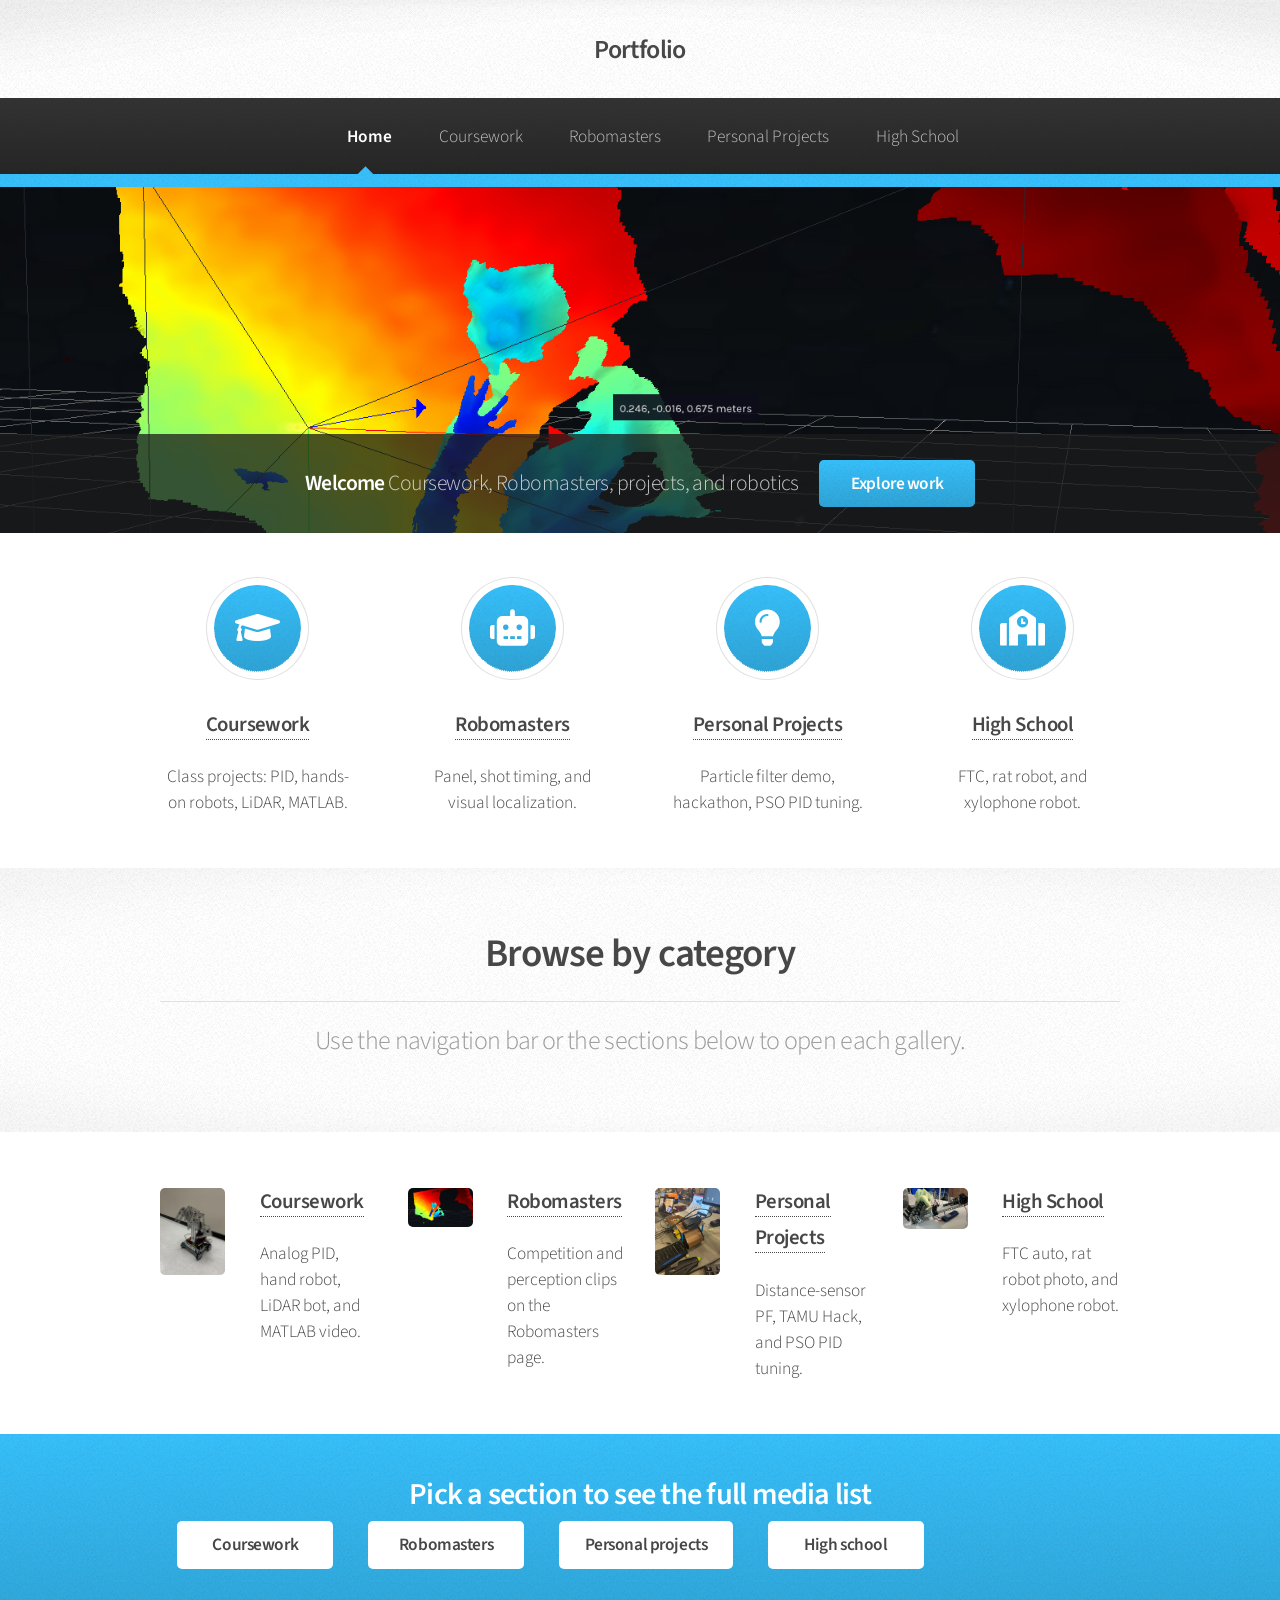
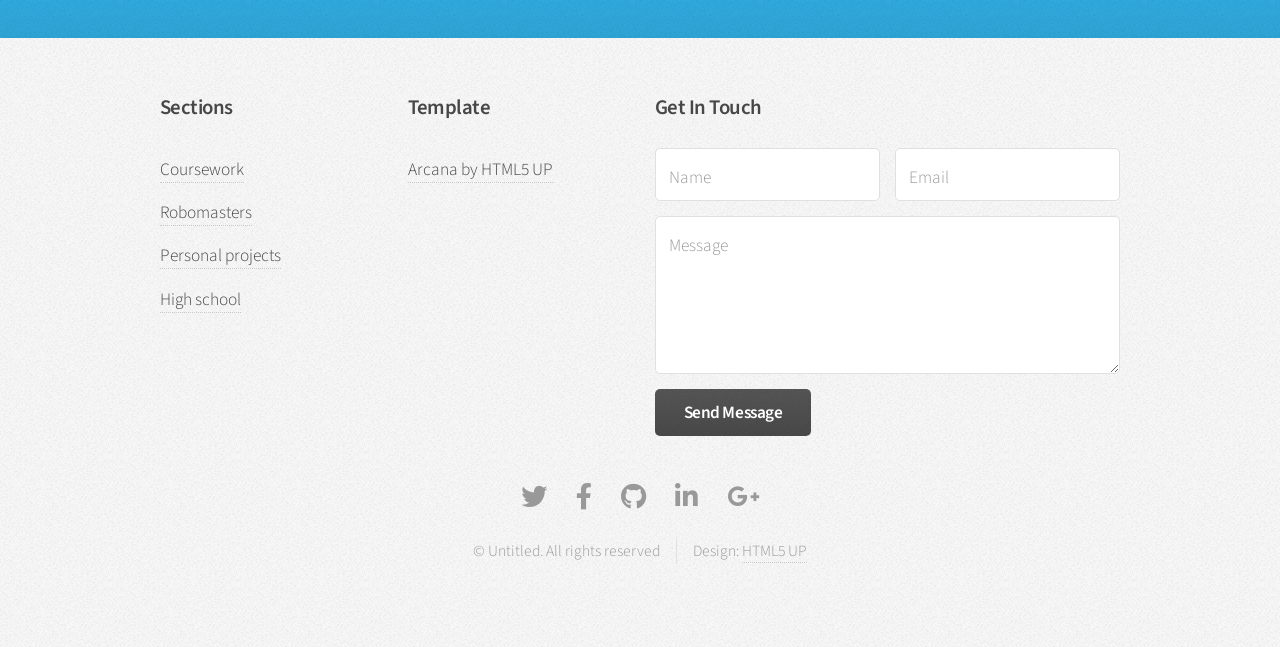
==== commit b9a96e8d: "added media for each project as well as sections  for each type of project" ====
--- a/index.html
+++ b/index.html
@@ -6,7 +6,7 @@
 -->
 <html>
 	<head>
-		<title>Arcana by HTML5 UP</title>
+		<title>Portfolio</title>
 		<meta charset="utf-8" />
 		<meta name="viewport" content="width=device-width, initial-scale=1, user-scalable=no" />
 		<link rel="stylesheet" href="assets/css/main.css" />
@@ -14,226 +14,189 @@
 	<body class="is-preload">
 		<div id="page-wrapper">
 
-			<!-- Header -->
-				<div id="header">
-
-					<!-- Logo -->
-						<h1><a href="index.html" id="logo">Arcana <em>by HTML5 UP</em></a></h1>
-
-					<!-- Nav -->
-						<nav id="nav">
-							<ul>
-								<li class="current"><a href="index.html">Home</a></li>
-								<li>
-									<a href="#">Dropdown</a>
-									<ul>
-										<li><a href="#">Lorem dolor</a></li>
-										<li><a href="#">Magna phasellus</a></li>
-										<li><a href="#">Etiam sed tempus</a></li>
-										<li>
-											<a href="#">Submenu</a>
-											<ul>
-												<li><a href="#">Lorem dolor</a></li>
-												<li><a href="#">Phasellus magna</a></li>
-												<li><a href="#">Magna phasellus</a></li>
-												<li><a href="#">Etiam nisl</a></li>
-												<li><a href="#">Veroeros feugiat</a></li>
-											</ul>
-										</li>
-										<li><a href="#">Veroeros feugiat</a></li>
-									</ul>
-								</li>
-								<li><a href="left-sidebar.html">Left Sidebar</a></li>
-								<li><a href="right-sidebar.html">Right Sidebar</a></li>
-								<li><a href="two-sidebar.html">Two Sidebar</a></li>
-								<li><a href="no-sidebar.html">No Sidebar</a></li>
+			<div id="header">
+				<h1><a href="index.html" id="logo">Portfolio</a></h1>
+				<nav id="nav">
+					<ul>
+						<li class="current"><a href="index.html">Home</a></li>
+						<li><a href="coursework.html">Coursework</a></li>
+						<li><a href="robomasters.html">Robomasters</a></li>
+						<li><a href="personal-projects.html">Personal Projects</a></li>
+						<li><a href="highschool.html">High School</a></li>
+					</ul>
+				</nav>
+			</div>
+
+			<section id="banner">
+				<header>
+					<h2>Welcome <em>Coursework, Robomasters, projects, and robotics</em></h2>
+					<a href="coursework.html" class="button">Explore work</a>
+				</header>
+			</section>
+
+			<section class="wrapper style1">
+				<div class="container">
+					<div class="row gtr-200">
+						<section class="col-3 col-12-narrower">
+							<div class="box highlight">
+								<a href="coursework.html" class="icon solid major fa-graduation-cap"><span class="label">Coursework</span></a>
+								<h3><a href="coursework.html">Coursework</a></h3>
+								<p>Class projects: PID, hands-on robots, LiDAR, MATLAB.</p>
+							</div>
+						</section>
+						<section class="col-3 col-12-narrower">
+							<div class="box highlight">
+								<a href="robomasters.html" class="icon solid major fa-robot"><span class="label">Robomasters</span></a>
+								<h3><a href="robomasters.html">Robomasters</a></h3>
+								<p>Panel, shot timing, and visual localization.</p>
+							</div>
+						</section>
+						<section class="col-3 col-12-narrower">
+							<div class="box highlight">
+								<a href="personal-projects.html" class="icon solid major fa-lightbulb"><span class="label">Personal projects</span></a>
+								<h3><a href="personal-projects.html">Personal Projects</a></h3>
+								<p>Particle filter demo, hackathon, PSO PID tuning.</p>
+							</div>
+						</section>
+						<section class="col-3 col-12-narrower">
+							<div class="box highlight">
+								<a href="highschool.html" class="icon solid major fa-school"><span class="label">High school</span></a>
+								<h3><a href="highschool.html">High School</a></h3>
+								<p>FTC, rat robot, and xylophone robot.</p>
+							</div>
+						</section>
+					</div>
+				</div>
+			</section>
+
+			<section class="wrapper style2">
+				<div class="container">
+					<header class="major">
+						<h2>Browse by category</h2>
+						<p>Use the navigation bar or the sections below to open each gallery.</p>
+					</header>
+				</div>
+			</section>
+
+			<section class="wrapper style1">
+				<div class="container">
+					<div class="row">
+						<section class="col-3 col-12-narrower">
+							<div class="box post">
+								<a href="coursework.html" class="image left"><img src="images/hand_robot.jpg" alt="Coursework" /></a>
+								<div class="inner">
+									<h3><a href="coursework.html">Coursework</a></h3>
+									<p>Analog PID, hand robot, LiDAR bot, and MATLAB video.</p>
+								</div>
+							</div>
+						</section>
+						<section class="col-3 col-12-narrower">
+							<div class="box post">
+								<a href="robomasters.html" class="image left"><img src="images/image.PNG" alt="Robomasters" /></a>
+								<div class="inner">
+									<h3><a href="robomasters.html">Robomasters</a></h3>
+									<p>Competition and perception clips on the Robomasters page.</p>
+								</div>
+							</div>
+						</section>
+						<section class="col-3 col-12-narrower">
+							<div class="box post">
+								<a href="personal-projects.html" class="image left"><img src="images/TAMU%20Hack%20_25.JPG" alt="Personal projects" /></a>
+								<div class="inner">
+									<h3><a href="personal-projects.html">Personal Projects</a></h3>
+									<p>Distance-sensor PF, TAMU Hack, and PSO PID tuning.</p>
+								</div>
+							</div>
+						</section>
+						<section class="col-3 col-12-narrower">
+							<div class="box post">
+								<a href="highschool.html" class="image left"><img src="images/rat_robot.jpg" alt="High school" /></a>
+								<div class="inner">
+									<h3><a href="highschool.html">High School</a></h3>
+									<p>FTC auto, rat robot photo, and xylophone robot.</p>
+								</div>
+							</div>
+						</section>
+					</div>
+				</div>
+			</section>
+
+			<section id="cta" class="wrapper style3">
+				<div class="container">
+					<header>
+						<h2>Pick a section to see the full media list</h2>
+						<ul class="actions">
+							<li><a href="coursework.html" class="button">Coursework</a></li>
+							<li><a href="robomasters.html" class="button">Robomasters</a></li>
+							<li><a href="personal-projects.html" class="button">Personal projects</a></li>
+							<li><a href="highschool.html" class="button">High school</a></li>
+						</ul>
+					</header>
+				</div>
+			</section>
+
+			<div id="footer">
+				<div class="container">
+					<div class="row">
+						<section class="col-3 col-6-narrower col-12-mobilep">
+							<h3>Sections</h3>
+							<ul class="links">
+								<li><a href="coursework.html">Coursework</a></li>
+								<li><a href="robomasters.html">Robomasters</a></li>
+								<li><a href="personal-projects.html">Personal projects</a></li>
+								<li><a href="highschool.html">High school</a></li>
 							</ul>
-						</nav>
-
-				</div>
-
-			<!-- Banner -->
-				<section id="banner">
-					<header>
-						<h2>Arcana: <em>A responsive site template freebie by <a href="http://html5up.net">HTML5 UP</a></em></h2>
-						<a href="#" class="button">Learn More</a>
-					</header>
-				</section>
-
-			<!-- Highlights -->
-				<section class="wrapper style1">
-					<div class="container">
-						<div class="row gtr-200">
-							<section class="col-4 col-12-narrower">
-								<div class="box highlight">
-									<i class="icon solid major fa-paper-plane"></i>
-									<h3>This Is Important</h3>
-									<p>Duis neque nisi, dapibus sed mattis et quis, nibh. Sed et dapibus nisl amet mattis, sed a rutrum accumsan sed. Suspendisse eu.</p>
-								</div>
-							</section>
-							<section class="col-4 col-12-narrower">
-								<div class="box highlight">
-									<i class="icon solid major fa-pencil-alt"></i>
-									<h3>Also Important</h3>
-									<p>Duis neque nisi, dapibus sed mattis et quis, nibh. Sed et dapibus nisl amet mattis, sed a rutrum accumsan sed. Suspendisse eu.</p>
-								</div>
-							</section>
-							<section class="col-4 col-12-narrower">
-								<div class="box highlight">
-									<i class="icon solid major fa-wrench"></i>
-									<h3>Probably Important</h3>
-									<p>Duis neque nisi, dapibus sed mattis et quis, nibh. Sed et dapibus nisl amet mattis, sed a rutrum accumsan sed. Suspendisse eu.</p>
-								</div>
-							</section>
-						</div>
+						</section>
+						<section class="col-3 col-6-narrower col-12-mobilep">
+							<h3>Template</h3>
+							<ul class="links">
+								<li><a href="http://html5up.net">Arcana by HTML5 UP</a></li>
+							</ul>
+						</section>
+						<section class="col-6 col-12-narrower">
+							<h3>Get In Touch</h3>
+							<form>
+								<div class="row gtr-50">
+									<div class="col-6 col-12-mobilep">
+										<input type="text" name="name" id="name" placeholder="Name" />
+									</div>
+									<div class="col-6 col-12-mobilep">
+										<input type="email" name="email" id="email" placeholder="Email" />
+									</div>
+									<div class="col-12">
+										<textarea name="message" id="message" placeholder="Message" rows="5"></textarea>
+									</div>
+									<div class="col-12">
+										<ul class="actions">
+											<li><input type="submit" class="button alt" value="Send Message" /></li>
+										</ul>
+									</div>
+								</div>
+							</form>
+						</section>
 					</div>
-				</section>
-
-			<!-- Gigantic Heading -->
-				<section class="wrapper style2">
-					<div class="container">
-						<header class="major">
-							<h2>A gigantic heading you can use for whatever</h2>
-							<p>With a much smaller subtitle hanging out just below it</p>
-						</header>
-					</div>
-				</section>
-
-			<!-- Posts -->
-				<section class="wrapper style1">
-					<div class="container">
-						<div class="row">
-							<section class="col-6 col-12-narrower">
-								<div class="box post">
-									<a href="#" class="image left"><img src="images/pic01.jpg" alt="" /></a>
-									<div class="inner">
-										<h3>The First Thing</h3>
-										<p>Duis neque nisi, dapibus sed mattis et quis, nibh. Sed et dapibus nisl amet mattis, sed a rutrum accumsan sed. Suspendisse eu.</p>
-									</div>
-								</div>
-							</section>
-							<section class="col-6 col-12-narrower">
-								<div class="box post">
-									<a href="#" class="image left"><img src="images/pic02.jpg" alt="" /></a>
-									<div class="inner">
-										<h3>The Second Thing</h3>
-										<p>Duis neque nisi, dapibus sed mattis et quis, nibh. Sed et dapibus nisl amet mattis, sed a rutrum accumsan sed. Suspendisse eu.</p>
-									</div>
-								</div>
-							</section>
-						</div>
-						<div class="row">
-							<section class="col-6 col-12-narrower">
-								<div class="box post">
-									<a href="#" class="image left"><img src="images/pic03.jpg" alt="" /></a>
-									<div class="inner">
-										<h3>The Third Thing</h3>
-										<p>Duis neque nisi, dapibus sed mattis et quis, nibh. Sed et dapibus nisl amet mattis, sed a rutrum accumsan sed. Suspendisse eu.</p>
-									</div>
-								</div>
-							</section>
-							<section class="col-6 col-12-narrower">
-								<div class="box post">
-									<a href="#" class="image left"><img src="images/pic04.jpg" alt="" /></a>
-									<div class="inner">
-										<h3>The Fourth Thing</h3>
-										<p>Duis neque nisi, dapibus sed mattis et quis, nibh. Sed et dapibus nisl amet mattis, sed a rutrum accumsan sed. Suspendisse eu.</p>
-									</div>
-								</div>
-							</section>
-						</div>
-					</div>
-				</section>
-
-			<!-- CTA -->
-				<section id="cta" class="wrapper style3">
-					<div class="container">
-						<header>
-							<h2>Are you ready to continue your quest?</h2>
-							<a href="#" class="button">Insert Coin</a>
-						</header>
-					</div>
-				</section>
-
-			<!-- Footer -->
-				<div id="footer">
-					<div class="container">
-						<div class="row">
-							<section class="col-3 col-6-narrower col-12-mobilep">
-								<h3>Links to Stuff</h3>
-								<ul class="links">
-									<li><a href="#">Mattis et quis rutrum</a></li>
-									<li><a href="#">Suspendisse amet varius</a></li>
-									<li><a href="#">Sed et dapibus quis</a></li>
-									<li><a href="#">Rutrum accumsan dolor</a></li>
-									<li><a href="#">Mattis rutrum accumsan</a></li>
-									<li><a href="#">Suspendisse varius nibh</a></li>
-									<li><a href="#">Sed et dapibus mattis</a></li>
-								</ul>
-							</section>
-							<section class="col-3 col-6-narrower col-12-mobilep">
-								<h3>More Links to Stuff</h3>
-								<ul class="links">
-									<li><a href="#">Duis neque nisi dapibus</a></li>
-									<li><a href="#">Sed et dapibus quis</a></li>
-									<li><a href="#">Rutrum accumsan sed</a></li>
-									<li><a href="#">Mattis et sed accumsan</a></li>
-									<li><a href="#">Duis neque nisi sed</a></li>
-									<li><a href="#">Sed et dapibus quis</a></li>
-									<li><a href="#">Rutrum amet varius</a></li>
-								</ul>
-							</section>
-							<section class="col-6 col-12-narrower">
-								<h3>Get In Touch</h3>
-								<form>
-									<div class="row gtr-50">
-										<div class="col-6 col-12-mobilep">
-											<input type="text" name="name" id="name" placeholder="Name" />
-										</div>
-										<div class="col-6 col-12-mobilep">
-											<input type="email" name="email" id="email" placeholder="Email" />
-										</div>
-										<div class="col-12">
-											<textarea name="message" id="message" placeholder="Message" rows="5"></textarea>
-										</div>
-										<div class="col-12">
-											<ul class="actions">
-												<li><input type="submit" class="button alt" value="Send Message" /></li>
-											</ul>
-										</div>
-									</div>
-								</form>
-							</section>
-						</div>
-					</div>
-
-					<!-- Icons -->
-						<ul class="icons">
-							<li><a href="#" class="icon brands fa-twitter"><span class="label">Twitter</span></a></li>
-							<li><a href="#" class="icon brands fa-facebook-f"><span class="label">Facebook</span></a></li>
-							<li><a href="#" class="icon brands fa-github"><span class="label">GitHub</span></a></li>
-							<li><a href="#" class="icon brands fa-linkedin-in"><span class="label">LinkedIn</span></a></li>
-							<li><a href="#" class="icon brands fa-google-plus-g"><span class="label">Google+</span></a></li>
-						</ul>
-
-					<!-- Copyright -->
-						<div class="copyright">
-							<ul class="menu">
-								<li>&copy; Untitled. All rights reserved</li><li>Design: <a href="http://html5up.net">HTML5 UP</a></li>
-							</ul>
-						</div>
-
-				</div>
+				</div>
+				<ul class="icons">
+					<li><a href="#" class="icon brands fa-twitter"><span class="label">Twitter</span></a></li>
+					<li><a href="#" class="icon brands fa-facebook-f"><span class="label">Facebook</span></a></li>
+					<li><a href="#" class="icon brands fa-github"><span class="label">GitHub</span></a></li>
+					<li><a href="#" class="icon brands fa-linkedin-in"><span class="label">LinkedIn</span></a></li>
+					<li><a href="#" class="icon brands fa-google-plus-g"><span class="label">Google+</span></a></li>
+				</ul>
+				<div class="copyright">
+					<ul class="menu">
+						<li>&copy; Untitled. All rights reserved</li><li>Design: <a href="http://html5up.net">HTML5 UP</a></li>
+					</ul>
+				</div>
+			</div>
 
 		</div>
 
-		<!-- Scripts -->
-			<script src="assets/js/jquery.min.js"></script>
-			<script src="assets/js/jquery.dropotron.min.js"></script>
-			<script src="assets/js/browser.min.js"></script>
-			<script src="assets/js/breakpoints.min.js"></script>
-			<script src="assets/js/util.js"></script>
-			<script src="assets/js/main.js"></script>
-
+		<script src="assets/js/jquery.min.js"></script>
+		<script src="assets/js/jquery.dropotron.min.js"></script>
+		<script src="assets/js/browser.min.js"></script>
+		<script src="assets/js/breakpoints.min.js"></script>
+		<script src="assets/js/util.js"></script>
+		<script src="assets/js/main.js"></script>
 	</body>
-</html>+</html>
--- a/assets/css/main.css
+++ b/assets/css/main.css
@@ -2106,6 +2106,28 @@
 				display: block;
 				width: 100%;
 			}
+
+			.image.featured video {
+				display: block;
+				width: 100%;
+			}
+
+			.image.featured .youtube-embed {
+				position: relative;
+				width: 100%;
+				padding-bottom: 56.25%;
+				height: 0;
+				overflow: hidden;
+			}
+
+				.image.featured .youtube-embed iframe {
+					position: absolute;
+					top: 0;
+					left: 0;
+					width: 100%;
+					height: 100%;
+					border: 0;
+				}
 
 /* Icon */
 
@@ -2674,7 +2696,7 @@
 /* Banner */
 
 	#banner {
-		background-image: url("../../images/banner.jpg");
+		background-image: url("../../images/image.PNG");
 		background-position: center center;
 		background-size: cover;
 		height: 28em;
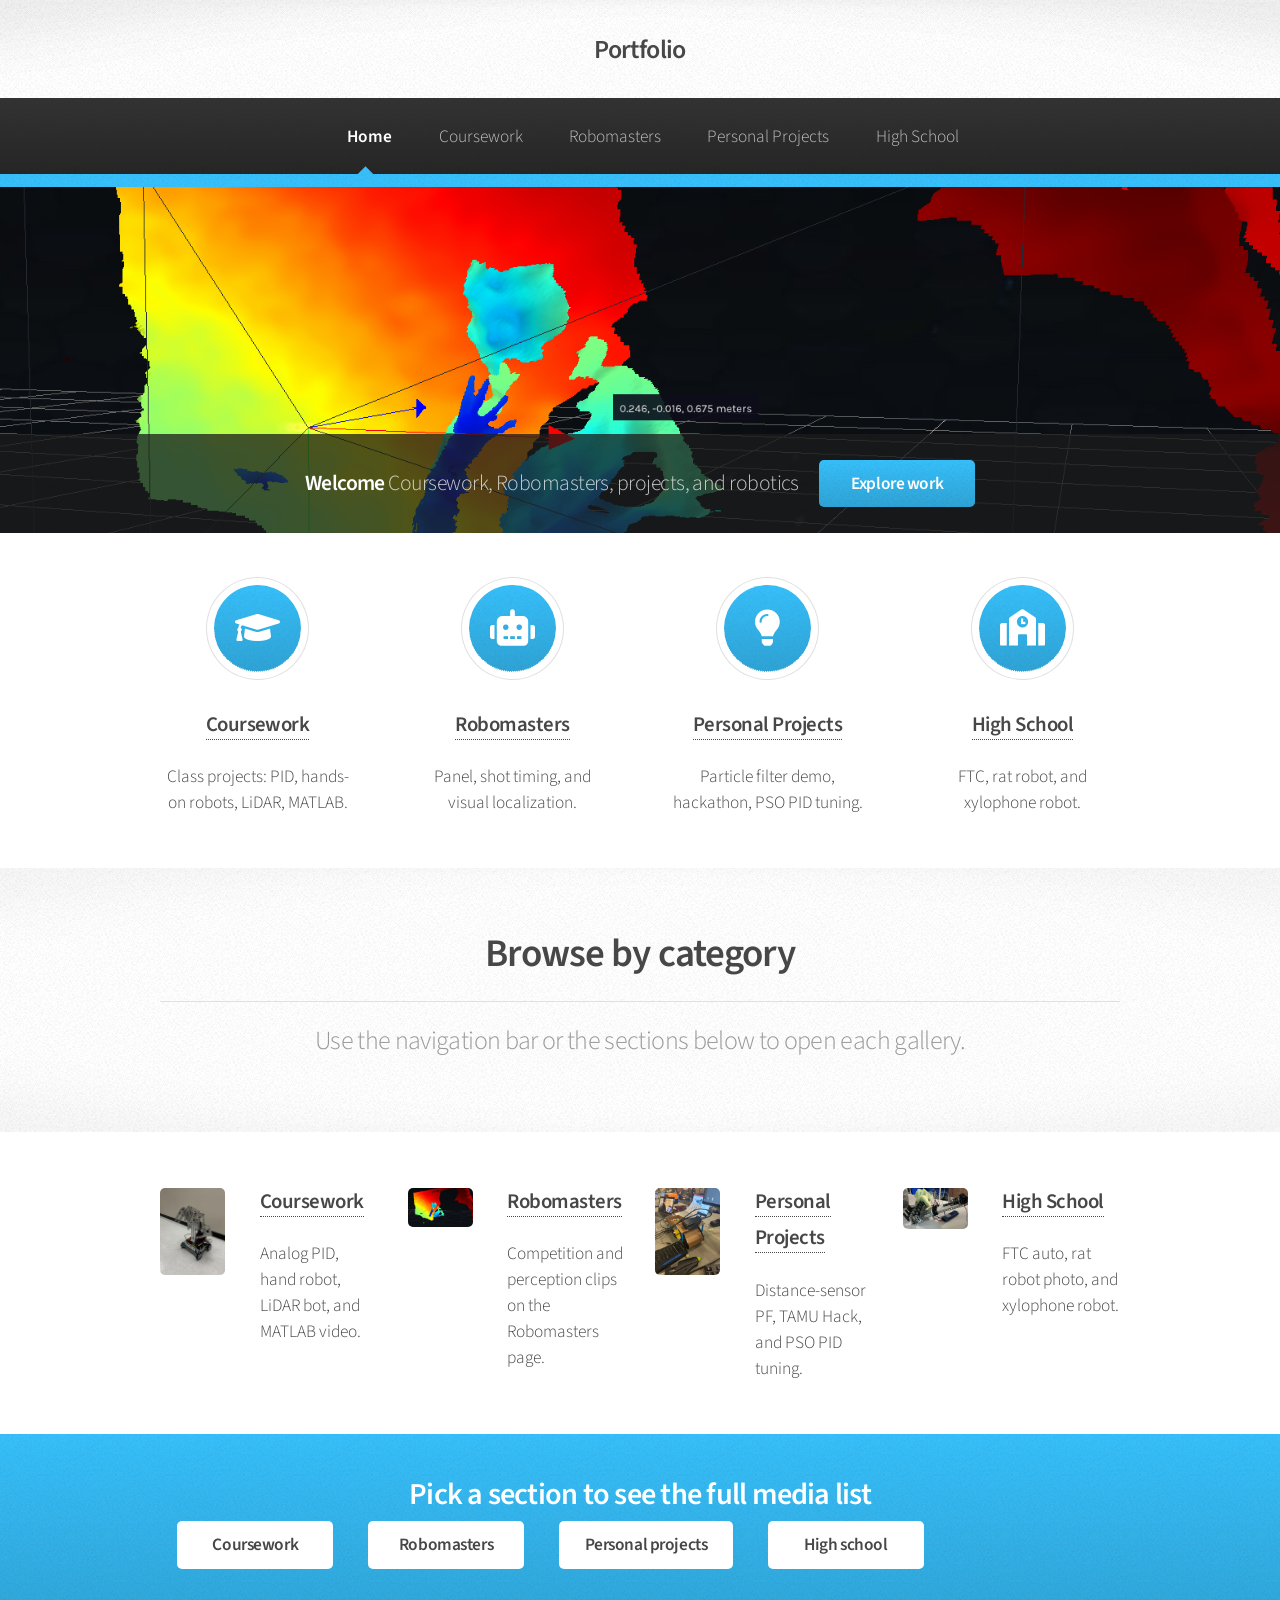
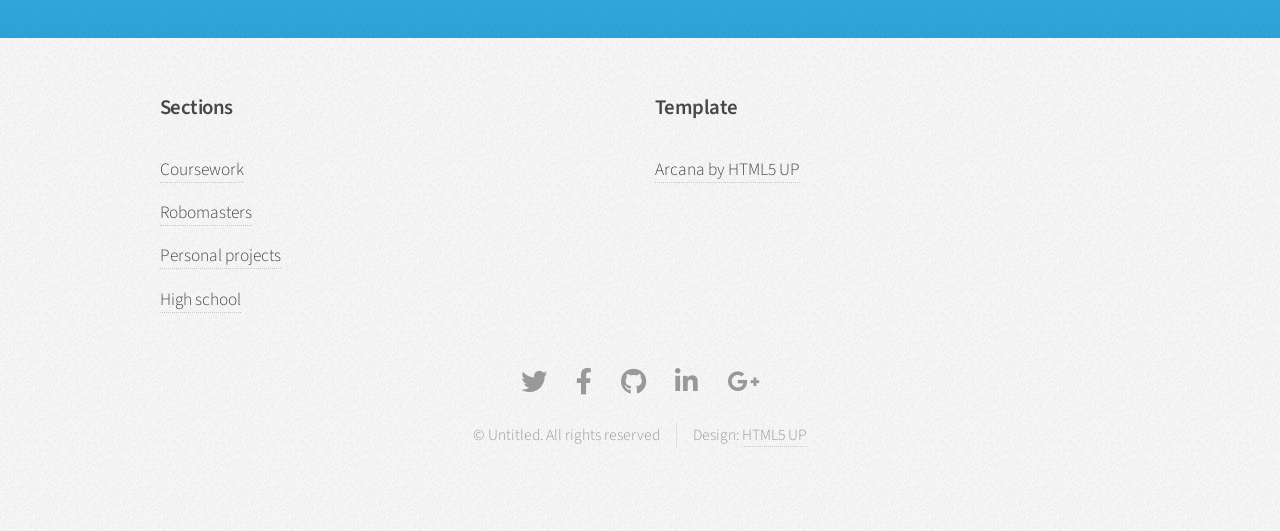
==== commit 68ed5439: "fixed xlyphone video, partcially fixed youtube video" ====
--- a/index.html
+++ b/index.html
@@ -138,7 +138,7 @@
 			<div id="footer">
 				<div class="container">
 					<div class="row">
-						<section class="col-3 col-6-narrower col-12-mobilep">
+						<section class="col-6 col-12-narrower col-12-mobilep">
 							<h3>Sections</h3>
 							<ul class="links">
 								<li><a href="coursework.html">Coursework</a></li>
@@ -147,32 +147,11 @@
 								<li><a href="highschool.html">High school</a></li>
 							</ul>
 						</section>
-						<section class="col-3 col-6-narrower col-12-mobilep">
+						<section class="col-6 col-12-narrower col-12-mobilep">
 							<h3>Template</h3>
 							<ul class="links">
 								<li><a href="http://html5up.net">Arcana by HTML5 UP</a></li>
 							</ul>
-						</section>
-						<section class="col-6 col-12-narrower">
-							<h3>Get In Touch</h3>
-							<form>
-								<div class="row gtr-50">
-									<div class="col-6 col-12-mobilep">
-										<input type="text" name="name" id="name" placeholder="Name" />
-									</div>
-									<div class="col-6 col-12-mobilep">
-										<input type="email" name="email" id="email" placeholder="Email" />
-									</div>
-									<div class="col-12">
-										<textarea name="message" id="message" placeholder="Message" rows="5"></textarea>
-									</div>
-									<div class="col-12">
-										<ul class="actions">
-											<li><input type="submit" class="button alt" value="Send Message" /></li>
-										</ul>
-									</div>
-								</div>
-							</form>
 						</section>
 					</div>
 				</div>
--- a/assets/css/main.css
+++ b/assets/css/main.css
@@ -2113,6 +2113,7 @@
 			}
 
 			.image.featured .youtube-embed {
+				display: block;
 				position: relative;
 				width: 100%;
 				padding-bottom: 56.25%;
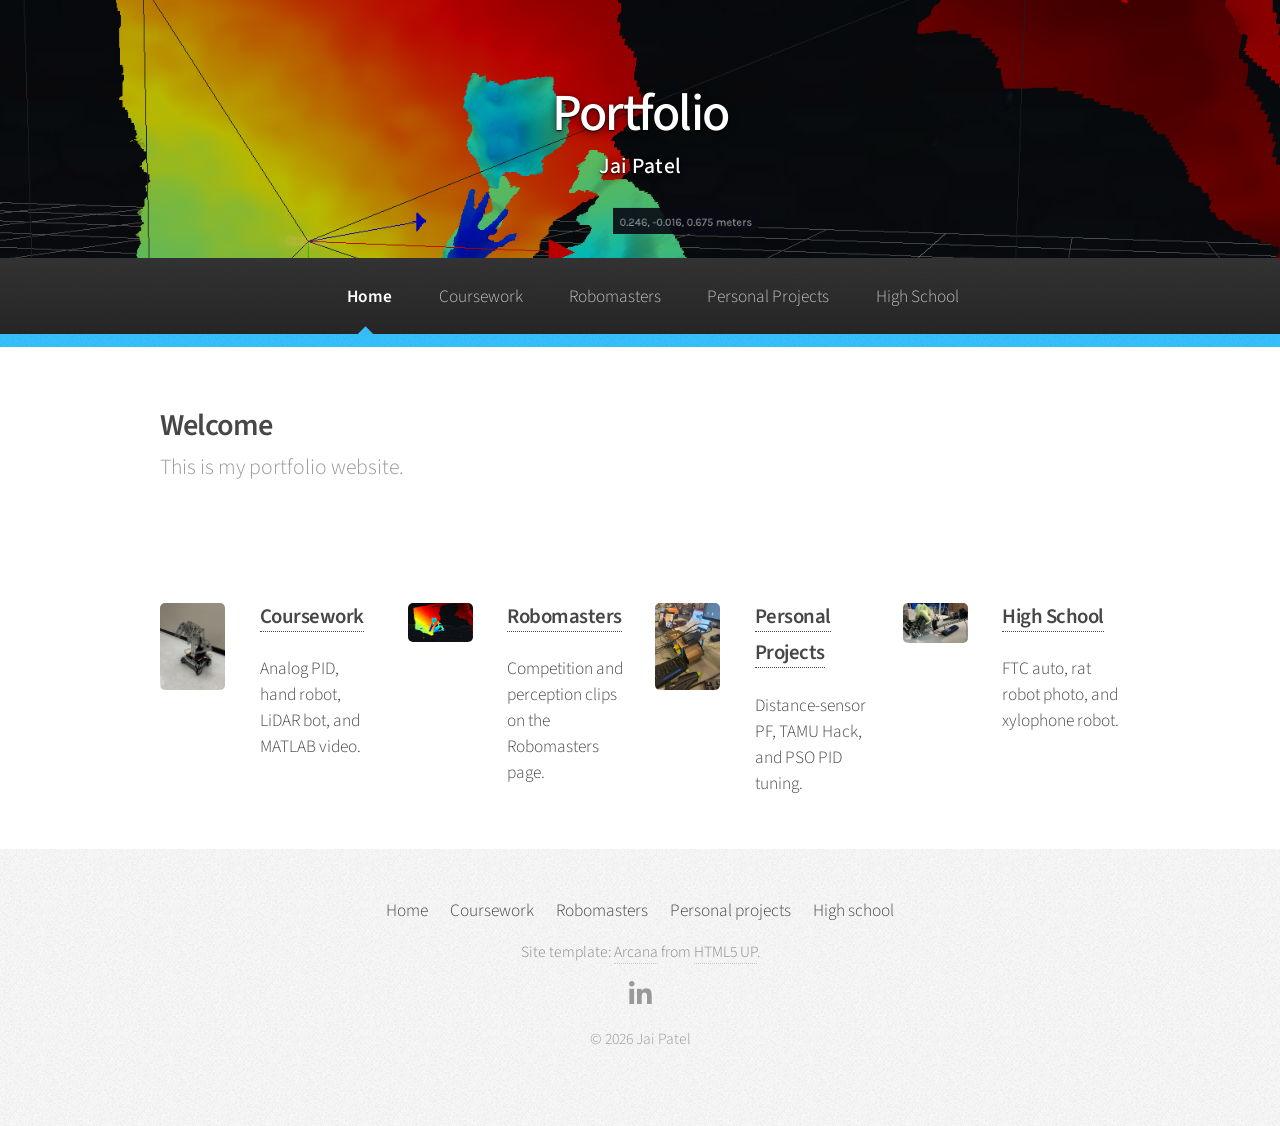
==== commit 3806b606: "finished website layout, need to add descriptions" ====
--- a/index.html
+++ b/index.html
@@ -14,8 +14,11 @@
 	<body class="is-preload">
 		<div id="page-wrapper">
 
-			<div id="header">
-				<h1><a href="index.html" id="logo">Portfolio</a></h1>
+			<section id="banner" class="banner--masthead">
+				<div class="banner-heading">
+					<h1><a href="index.html" id="logo">Portfolio</a></h1>
+					<p class="banner-tagline">Jai Patel</p>
+				</div>
 				<nav id="nav">
 					<ul>
 						<li class="current"><a href="index.html">Home</a></li>
@@ -25,16 +28,22 @@
 						<li><a href="highschool.html">High School</a></li>
 					</ul>
 				</nav>
-			</div>
-
-			<section id="banner">
-				<header>
-					<h2>Welcome <em>Coursework, Robomasters, projects, and robotics</em></h2>
-					<a href="coursework.html" class="button">Explore work</a>
-				</header>
 			</section>
 
 			<section class="wrapper style1">
+				<div class="container">
+					<div id="content">
+						<article>
+							<header>
+								<h2>Welcome</h2>
+								<p>This is my portfolio website.</p>
+							</header>
+						</article>
+					</div>
+				</div>
+			</section>
+
+			<!-- <section class="wrapper style1">
 				<div class="container">
 					<div class="row gtr-200">
 						<section class="col-3 col-12-narrower">
@@ -67,16 +76,16 @@
 						</section>
 					</div>
 				</div>
-			</section>
+			</section> -->
 
-			<section class="wrapper style2">
+			<!-- <section class="wrapper style2">
 				<div class="container">
 					<header class="major">
 						<h2>Browse by category</h2>
 						<p>Use the navigation bar or the sections below to open each gallery.</p>
 					</header>
 				</div>
-			</section>
+			</section> -->
 
 			<section class="wrapper style1">
 				<div class="container">
@@ -121,7 +130,7 @@
 				</div>
 			</section>
 
-			<section id="cta" class="wrapper style3">
+			<!-- <section id="cta" class="wrapper style3">
 				<div class="container">
 					<header>
 						<h2>Pick a section to see the full media list</h2>
@@ -133,38 +142,27 @@
 						</ul>
 					</header>
 				</div>
-			</section>
+			</section> -->
 
 			<div id="footer">
 				<div class="container">
-					<div class="row">
-						<section class="col-6 col-12-narrower col-12-mobilep">
-							<h3>Sections</h3>
-							<ul class="links">
-								<li><a href="coursework.html">Coursework</a></li>
-								<li><a href="robomasters.html">Robomasters</a></li>
-								<li><a href="personal-projects.html">Personal projects</a></li>
-								<li><a href="highschool.html">High school</a></li>
-							</ul>
-						</section>
-						<section class="col-6 col-12-narrower col-12-mobilep">
-							<h3>Template</h3>
-							<ul class="links">
-								<li><a href="http://html5up.net">Arcana by HTML5 UP</a></li>
-							</ul>
-						</section>
-					</div>
+					<nav class="footer-nav" aria-label="Portfolio pages">
+						<ul class="links footer-nav-links">
+							<li><a href="index.html">Home</a></li>
+							<li><a href="coursework.html">Coursework</a></li>
+							<li><a href="robomasters.html">Robomasters</a></li>
+							<li><a href="personal-projects.html">Personal projects</a></li>
+							<li><a href="highschool.html">High school</a></li>
+						</ul>
+					</nav>
+					<p class="footer-theme">Site template: <a href="https://html5up.net/arcana">Arcana</a> from <a href="https://html5up.net">HTML5 UP</a>.</p>
 				</div>
 				<ul class="icons">
-					<li><a href="#" class="icon brands fa-twitter"><span class="label">Twitter</span></a></li>
-					<li><a href="#" class="icon brands fa-facebook-f"><span class="label">Facebook</span></a></li>
-					<li><a href="#" class="icon brands fa-github"><span class="label">GitHub</span></a></li>
-					<li><a href="#" class="icon brands fa-linkedin-in"><span class="label">LinkedIn</span></a></li>
-					<li><a href="#" class="icon brands fa-google-plus-g"><span class="label">Google+</span></a></li>
+					<li><a href="https://www.linkedin.com/in/jai-patel-6a45502aa/" class="icon brands fa-linkedin-in" target="_blank" rel="noopener noreferrer"><span class="label">LinkedIn</span></a></li>
 				</ul>
 				<div class="copyright">
 					<ul class="menu">
-						<li>&copy; Untitled. All rights reserved</li><li>Design: <a href="http://html5up.net">HTML5 UP</a></li>
+						<li>&copy; 2026 Jai Patel</li>
 					</ul>
 				</div>
 			</div>
--- a/assets/css/main.css
+++ b/assets/css/main.css
@@ -2554,16 +2554,16 @@
 
 	#header {
 		text-align: center;
-		padding: 3em 0 0 0;
-		background-color: #fff;
-		background-image: url("images/bg02.png"), url("images/bg02.png"), url("images/bg01.png");
-		background-position: top left,					top left,					top left;
-		background-size: 100% 6em,					100% 6em,					auto;
-		background-repeat: no-repeat,					no-repeat,					repeat;
+		padding: 2em 0 0 0;
+		background-color: #333;
+		background-image: -moz-linear-gradient(top, rgba(0,0,0,0), rgba(0,0,0,0.2)), url("images/bg01.png");
+		background-image: -webkit-linear-gradient(top, rgba(0,0,0,0), rgba(0,0,0,0.2)), url("images/bg01.png");
+		background-image: -ms-linear-gradient(top, rgba(0,0,0,0), rgba(0,0,0,0.2)), url("images/bg01.png");
+		background-image: linear-gradient(top, rgba(0,0,0,0), rgba(0,0,0,0.2)), url("images/bg01.png");
 	}
 
 		#header h1 {
-			padding: 0 0 2.75em 0;
+			padding: 0 0 1.25em 0;
 			margin: 0;
 		}
 
@@ -2571,6 +2571,7 @@
 				font-size: 1.5em;
 				letter-spacing: -0.025em;
 				border: 0;
+				color: #fff;
 			}
 
 	#nav {
@@ -2740,6 +2741,98 @@
 				margin-left: 1em;
 			}
 
+/* Home: title + nav on top of banner image */
+
+	#banner.banner--masthead {
+		display: -moz-flex;
+		display: -webkit-flex;
+		display: -ms-flex;
+		display: flex;
+		-moz-flex-direction: column;
+		-webkit-flex-direction: column;
+		-ms-flex-direction: column;
+		flex-direction: column;
+		-moz-align-items: stretch;
+		-webkit-align-items: stretch;
+		-ms-align-items: stretch;
+		align-items: stretch;
+		overflow: hidden;
+	}
+
+		#banner.banner--masthead::before {
+			content: '';
+			position: absolute;
+			left: 0;
+			top: 0;
+			width: 100%;
+			height: 100%;
+			background: rgba(0, 0, 0, 0.28);
+			z-index: 0;
+			pointer-events: none;
+		}
+
+		#banner.banner--masthead .banner-heading {
+			position: relative;
+			z-index: 1;
+			-moz-flex: 1 1 auto;
+			-webkit-flex: 1 1 auto;
+			-ms-flex: 1 1 auto;
+			flex: 1 1 auto;
+			display: -moz-flex;
+			display: -webkit-flex;
+			display: -ms-flex;
+			display: flex;
+			-moz-flex-direction: column;
+			-webkit-flex-direction: column;
+			-ms-flex-direction: column;
+			flex-direction: column;
+			-moz-align-items: center;
+			-webkit-align-items: center;
+			-ms-align-items: center;
+			align-items: center;
+			-moz-justify-content: center;
+			-webkit-justify-content: center;
+			-ms-justify-content: center;
+			justify-content: center;
+			text-align: center;
+			padding: 1.5em 1.5em 1em 1.5em;
+			color: #fff;
+			min-height: 0;
+			text-shadow: 0 0.03em 0.08em rgba(0, 0, 0, 0.9), 0 0.12em 0.5em rgba(0, 0, 0, 0.65);
+		}
+
+			#banner.banner--masthead .banner-heading h1 {
+				margin: 0;
+				padding: 0;
+				font-size: 3em;
+				font-weight: 500;
+				letter-spacing: -0.03em;
+				line-height: 1.1;
+			}
+
+				#banner.banner--masthead .banner-heading h1 a {
+					color: #fff;
+					border: 0;
+				}
+
+			#banner.banner--masthead .banner-tagline {
+				margin: 0.5em 0 0 0;
+				font-size: 1.25em;
+				font-weight: 500;
+				letter-spacing: 0.02em;
+				opacity: 1;
+			}
+
+		#banner.banner--masthead #nav {
+			position: relative;
+			z-index: 1;
+			-moz-flex-shrink: 0;
+			-webkit-flex-shrink: 0;
+			-ms-flex-shrink: 0;
+			flex-shrink: 0;
+			width: 100%;
+		}
+
 /* Wrapper */
 
 	.wrapper {
@@ -2797,7 +2890,7 @@
 /* Footer */
 
 	#footer {
-		padding: 4em 0 8em 0;
+		padding: 2.5em 0 2.75em 0;
 	}
 
 		#footer a {
@@ -2811,12 +2904,39 @@
 			}
 
 		#footer .container {
-			margin-bottom: 4em;
+			margin-bottom: 1.25em;
+		}
+
+		#footer .footer-nav-links {
+			text-align: center;
+			margin: 0 0 0.65em 0;
+		}
+
+			#footer .footer-nav-links li {
+				display: inline-block;
+				line-height: 1.9;
+				padding-left: 0;
+				margin: 0 0.1em;
+			}
+
+				#footer .footer-nav-links a {
+					display: inline-block;
+					padding: 0.15em 0.45em;
+					border-bottom: 0;
+				}
+
+		#footer .footer-theme {
+			text-align: center;
+			color: #888;
+			font-size: 0.9em;
+			line-height: 1.5;
+			margin: 0;
 		}
 
 		#footer .icons {
 			text-align: center;
 			margin: 0;
+			padding-top: 0.25em;
 		}
 
 			#footer .icons a {
@@ -2829,7 +2949,7 @@
 
 		#footer .copyright {
 			color: #999;
-			margin-top: 1.5em;
+			margin-top: 0.85em;
 			text-align: center;
 			font-size: 0.9em;
 		}
@@ -2887,7 +3007,7 @@
 			}
 
 				#header h1 {
-					padding: 0 0 1.75em 0;
+					padding: 0 0 1.25em 0;
 				}
 
 		/* Banner */
@@ -2911,7 +3031,7 @@
 		/* Footer */
 
 			#footer {
-				padding: 3em 0 3em 0;
+				padding: 2.5em 0 2.5em 0;
 			}
 
 				#footer .container {
@@ -3002,6 +3122,22 @@
 				display: none;
 			}
 
+			#banner.banner--masthead #nav {
+				display: none;
+			}
+
+			#banner.banner--masthead .banner-heading {
+				padding: 4.5em 1.25em 1.25em 1.25em;
+			}
+
+				#banner.banner--masthead .banner-heading h1 {
+					font-size: 2.15em;
+				}
+
+				#banner.banner--masthead .banner-tagline {
+					font-size: 1.1em;
+				}
+
 		/* Banner */
 
 			#banner {
@@ -3037,7 +3173,7 @@
 			}
 
 				#footer .container {
-					margin-bottom: 4em;
+					margin-bottom: 1.5em;
 				}
 
 				#footer form .actions {
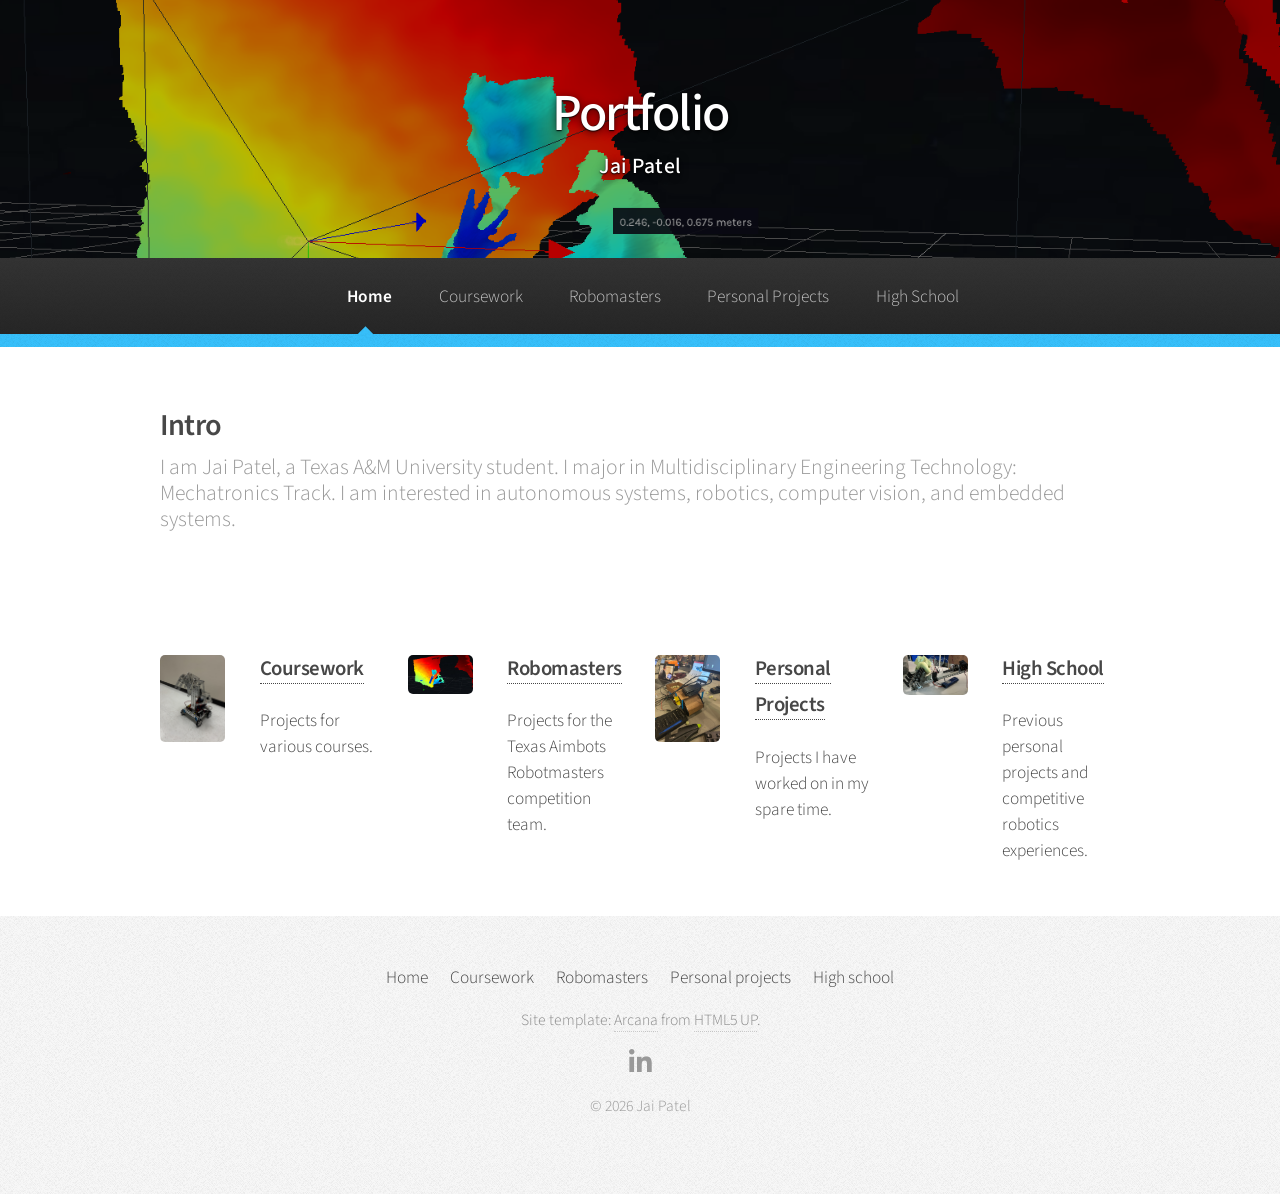
==== commit 586898e1: "project descriptions added" ====
--- a/index.html
+++ b/index.html
@@ -35,8 +35,8 @@
 					<div id="content">
 						<article>
 							<header>
-								<h2>Welcome</h2>
-								<p>This is my portfolio website.</p>
+								<h2>Intro</h2>
+								<p>I am Jai Patel, a Texas A&M University student. I major in Multidisciplinary Engineering Technology: Mechatronics Track. I am interested in autonomous systems, robotics, computer vision, and embedded systems.</p>
 							</header>
 						</article>
 					</div>
@@ -95,7 +95,7 @@
 								<a href="coursework.html" class="image left"><img src="images/hand_robot.jpg" alt="Coursework" /></a>
 								<div class="inner">
 									<h3><a href="coursework.html">Coursework</a></h3>
-									<p>Analog PID, hand robot, LiDAR bot, and MATLAB video.</p>
+									<p>Projects for various courses.</p>
 								</div>
 							</div>
 						</section>
@@ -104,7 +104,7 @@
 								<a href="robomasters.html" class="image left"><img src="images/image.PNG" alt="Robomasters" /></a>
 								<div class="inner">
 									<h3><a href="robomasters.html">Robomasters</a></h3>
-									<p>Competition and perception clips on the Robomasters page.</p>
+									<p>Projects for the Texas Aimbots Robotmasters competition team.</p>
 								</div>
 							</div>
 						</section>
@@ -113,7 +113,7 @@
 								<a href="personal-projects.html" class="image left"><img src="images/TAMU%20Hack%20_25.JPG" alt="Personal projects" /></a>
 								<div class="inner">
 									<h3><a href="personal-projects.html">Personal Projects</a></h3>
-									<p>Distance-sensor PF, TAMU Hack, and PSO PID tuning.</p>
+									<p>Projects I have worked on in my spare time.</p>
 								</div>
 							</div>
 						</section>
@@ -122,7 +122,7 @@
 								<a href="highschool.html" class="image left"><img src="images/rat_robot.jpg" alt="High school" /></a>
 								<div class="inner">
 									<h3><a href="highschool.html">High School</a></h3>
-									<p>FTC auto, rat robot photo, and xylophone robot.</p>
+									<p>Previous personal projects and competitive robotics experiences.</p>
 								</div>
 							</div>
 						</section>
